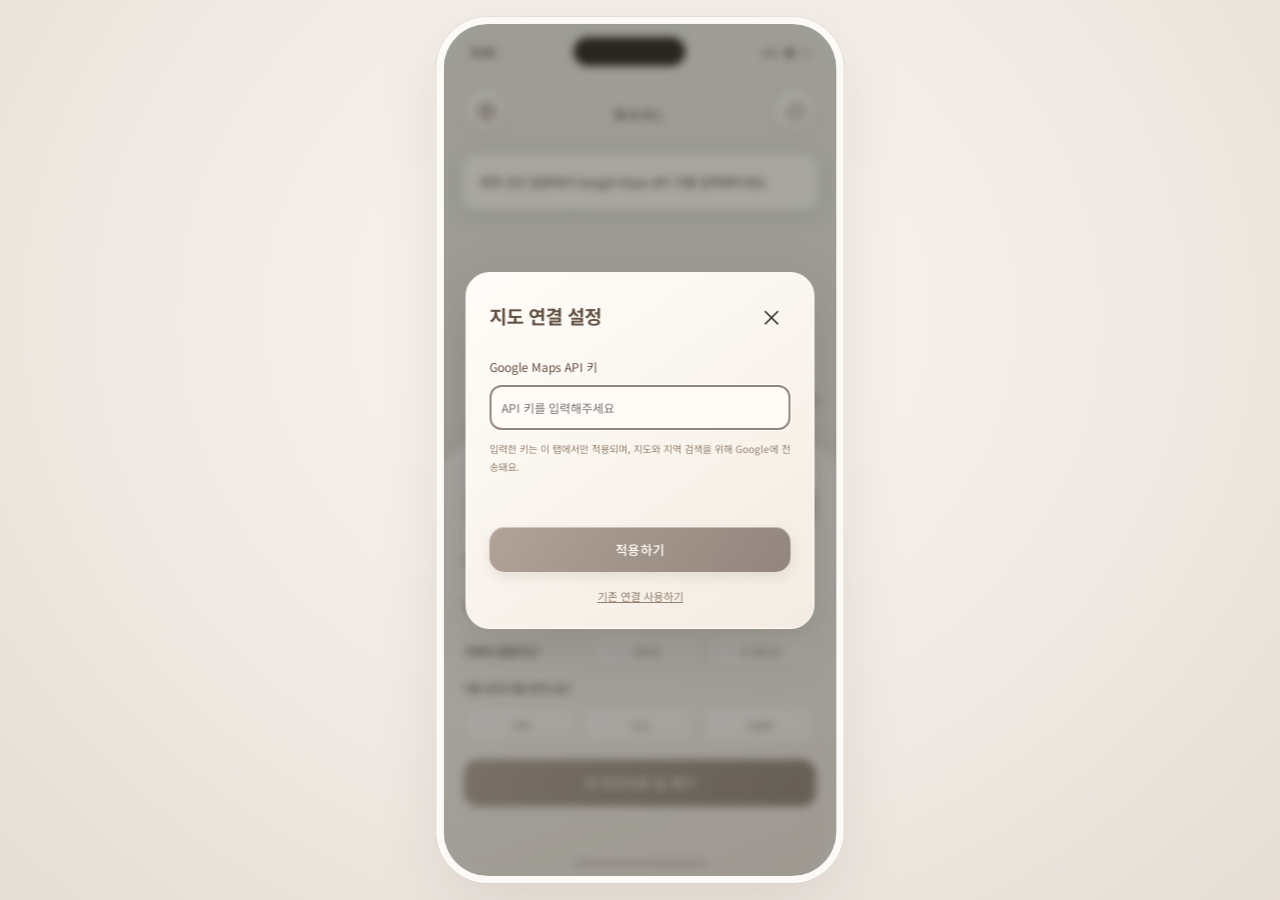
==== index.html @ 0106693e "Add WAKL walking app, editable sources, and setup guide" ====
<!doctype html><html lang="ko"><head><meta charset="utf-8"><meta name="viewport" content="width=device-width,initial-scale=1"><title>WAKL</title><style>
@import url('https://fonts.googleapis.com/css2?family=Noto+Sans+KR:wght@400;500;600;700&display=swap');
:root{--green:#426951;--ink:#263b30;--muted:#93978d;--cream:#faf9f5}*{box-sizing:border-box}body{margin:0;background:var(--cream);color:var(--ink);font-family:'Noto Sans KR',sans-serif;font-size:14px}button,a{-webkit-tap-highlight-color:transparent}button{font:inherit;cursor:pointer}button:focus-visible,a:focus-visible{outline:3px solid #b2c58d;outline-offset:4px}button{color:inherit}#app{display:flex;min-height:100vh}aside{width:370px;flex-shrink:0;padding:34px 34px 22px;border-right:1px solid #e5e7df;display:flex;flex-direction:column}.brand{display:flex;align-items:center;gap:8px;text-decoration:none;color:var(--ink);font-size:22px;font-weight:700;letter-spacing:-1px}.brand-icon{display:grid;place-items:center;width:33px;height:33px;background:#e5ebdd;border-radius:50%;font-size:32px}.brand-en{font-size:9px;letter-spacing:1.8px;margin-left:auto;font-weight:500;color:#77836c}.intro{padding:51px 0 34px}.eyebrow{font-size:9px;letter-spacing:1.8px;color:#87937d}.intro h1{font-size:31px;line-height:1.55;letter-spacing:-1.6px;font-weight:500;margin:15px 0}.intro h1 span{color:#9aa78c}.intro p{font-size:12px;color:#8b9187;line-height:1.9}.section-title{display:flex;align-items:center;justify-content:space-between}.section-title h2{font-size:16px;margin:0}.section-title button{border:0;background:none;font-size:10px;color:#919889;padding:4px 0}.hint{font-size:10px;color:#989d93;margin:9px 0 25px}.group{margin-bottom:24px}.group label{font-size:12px;font-weight:500;display:block;margin-bottom:11px}.group label span{display:inline-block;width:24px;color:#71836b;font-size:17px}.choices{display:flex;gap:7px}.choice{background:transparent;border:1px solid #e0e3d9;border-radius:9px;flex:1;padding:11px 3px;font-size:11px;color:#8a9185;transition:.2s}.choice.active{background:#e7eddf;border-color:#a3b594;color:#365a3e;box-shadow:inset 0 0 0 .5px #a3b594}.apply{width:100%;padding:16px 18px;border:0;border-radius:10px;background:var(--green);color:white;font-size:12px;text-align:left}.apply span{float:right;font-size:17px}#result{font-size:10px;min-height:15px;text-align:center;color:#7c8c72}footer{margin-top:auto;padding-top:25px;font-size:10px;color:#9ba28f}.tiny-leaf{font-size:18px;margin-right:5px}footer small{display:block;font-size:8px;margin-top:9px;color:#b2b5aa}main{flex:1;min-width:0;padding:0 28px}header{height:100px;display:flex;justify-content:space-between;align-items:center;gap:12px}header b{font-size:13px;font-weight:500}.live-dot{display:inline-block;width:6px;height:6px;background:#6d8b57;border-radius:50%;margin-right:9px}.header-sub{display:block;font-size:10px;color:#999f94;margin:7px 0 0 16px}.saved{background:none;border:1px solid #e0e4d8;border-radius:22px;padding:10px 13px;font-size:12px;white-space:nowrap}.saved i{font-size:9px;font-style:normal;margin-left:9px;color:#929e87}.map{position:relative;height:calc(100vh - 155px);min-height:590px;overflow:hidden;border-radius:18px;background:#eeeee7}#map-art{position:absolute;inset:-4%;transition:transform .3s}#map-art svg{width:100%;height:100%;object-fit:cover}.map-note{position:absolute;top:22px;left:22px;background:#fafbf5e8;padding:10px 14px;border:1px solid #fff;border-radius:6px;font-size:10px;color:#87937e}.map-note span{margin-right:7px}#markers{position:absolute;inset:0;transition:transform .3s}.marker{position:absolute;transform:translate(-50%,-100%);background:#fffefb;border:1px solid #fff;border-radius:22px;padding:11px 19px;box-shadow:0 4px 18px #4f654918;white-space:nowrap;font-size:13px;font-weight:500}.marker:after{content:'';position:absolute;width:11px;height:11px;background:#4c7456;border:3px solid #fff;border-radius:50%;left:calc(50% - 8px);bottom:-22px;box-shadow:0 1px 6px #45674825}.marker:before{content:'';position:absolute;bottom:-7px;left:calc(50% - 7px);border-left:7px solid transparent;border-right:7px solid transparent;border-top:8px solid #fffefb}.marker:hover{background:#41664d;color:white;transform:translate(-50%,-105%)}.map-controls{position:absolute;right:20px;bottom:62px;display:grid;gap:1px;border-radius:9px;overflow:hidden;box-shadow:0 2px 14px #3331}.map-controls button{width:38px;height:38px;border:0;background:#fffdf8;font-size:21px}.map-controls button:last-child{font-size:23px;border-top:1px solid #eee}.map-legend{position:absolute;bottom:20px;left:20px;background:#fffdf8e8;border-radius:6px;padding:9px 12px;color:#7d8876;font-size:10px;display:flex;gap:9px;align-items:center}.map-legend i{width:16px;height:3px;background:#749367}.illustration-note{position:absolute;bottom:22px;right:20px;font-size:8px;color:#7d8974}.bottom-note{height:55px;display:flex;align-items:center;justify-content:space-between;font-size:10px;color:#919b86}.bottom-note span:last-child{font-size:8px;letter-spacing:1.4px}#empty{position:absolute;top:45%;left:50%;transform:translate(-50%,-50%);background:#fffef5ee;border-radius:16px;padding:28px;text-align:center;line-height:2;width:280px}#empty small{color:#87937e}#detail{position:fixed;inset:0;background:#263c3255;backdrop-filter:blur(3px);z-index:10;display:flex;justify-content:flex-end}#detail[hidden]{display:none}.detail-panel{background:#faf9f5;width:460px;height:100%;overflow:auto;box-shadow:-10px 0 60px #263c3215}.detail-top{padding:28px;display:flex;align-items:center;justify-content:space-between}.circle{border:1px solid #e5e7df;border-radius:50%;width:42px;height:42px;background:#fff;font-size:22px}.detail-panel h2{font-size:30px;margin:0 28px 24px;font-weight:500}.detail-map{height:240px;overflow:hidden;background:#eeeee7}.detail-map svg{width:100%;height:100%}.detail-content{padding:20px 28px}.detail-content details{border-bottom:1px solid #e2e5db;padding:20px 0}.detail-content summary{cursor:pointer;font-size:15px}.detail-content details p{font-size:12px;line-height:1.9;color:#85907e}.detail-content .apply{margin-top:28px;text-align:center}.sample{font-size:10px;line-height:1.8;color:#9aa18f;margin:15px 0}.tag{font-size:10px;background:#e7eddf;border-radius:14px;padding:5px 9px;display:inline-block;margin:0 4px 8px 0}#toast{position:fixed;bottom:24px;left:50%;transform:translateX(-50%);background:#2c4838;color:#fff;padding:13px 23px;border-radius:10px;z-index:20;font-size:12px;opacity:0;pointer-events:none;transition:.2s}#toast.show{opacity:1}@media(min-width:1500px){aside{width:410px;padding:40px 44px}.intro{padding-top:65px}main{padding:0 38px}}@media(max-width:800px){#app{display:block}aside{width:100%;padding:21px 22px;border:0}.brand-en{margin-left:10px}.intro{padding:24px 0 14px}.intro h1{font-size:26px;line-height:1.4}.intro h1 br{display:none}.intro p,.eyebrow,footer{display:none}.filter{margin-top:8px}.group{margin-bottom:15px}.hint{margin-bottom:18px}#groups{display:grid;grid-template-columns:1fr 1fr;gap:0 16px}.group label{font-size:11px}.choice{font-size:10px;padding:10px 1px}.apply{padding:14px}#result{margin:8px 0 0;min-height:0}main{padding:0 14px}header{height:70px}.header-sub{font-size:9px}header b{font-size:11px}.saved span{display:none}.map{height:62vh;min-height:430px}.bottom-note span:last-child{display:none}.detail-panel{width:100%}.map-note{font-size:9px;padding:8px}.marker{font-size:11px;padding:10px 13px}}

</style><style>
/* The preview is a single mobile application viewport on every screen. */
html,body{height:100%;overflow:hidden}body{background:#eeede7;display:grid;place-items:center}#app{position:relative;display:block;width:min(100%,430px);height:min(900px,100dvh - 40px);min-height:0;overflow:hidden;border:7px solid #fffdf9;border-radius:46px;background:#f9f8f4;box-shadow:0 24px 80px #334c3720;color:#263b30}#app:after{content:'';position:absolute;bottom:10px;width:132px;height:5px;border-radius:5px;background:#33473755;left:calc(50% - 66px);z-index:13;pointer-events:none}.status-bar{height:47px;position:absolute;top:0;left:0;right:0;z-index:4;display:flex;align-items:center;justify-content:space-between;padding:0 27px;font-size:12px;font-weight:700;pointer-events:none}.status-bar .island{width:100px;height:25px;border-radius:20px;background:#26352d}.status-bar .signals{font-size:11px;letter-spacing:2px}main{padding:0;width:100%;height:100%;position:absolute;inset:0}header{position:absolute;z-index:3;top:63px;left:22px;right:22px;height:auto;justify-content:space-between;pointer-events:none}header>div{display:none}.saved{pointer-events:auto;width:54px;height:54px;background:#fffdf9;border:0;border-radius:50%;font-size:24px;padding:0;box-shadow:0 3px 15px #40513c0b}.saved span,.saved i{display:none}.home-control{pointer-events:auto;border:0;width:54px;height:54px;background:#fffdf9;border-radius:50%;font-size:24px;box-shadow:0 3px 15px #40513c0b}.map{height:100%;min-height:0;border-radius:0;position:absolute;inset:0}.map-note{display:none}.map-controls{right:22px;bottom:155px}.map-legend{bottom:147px;left:22px;font-size:9px}.illustration-note{bottom:129px;left:24px;right:auto;font-size:8px}.bottom-note{display:none}.marker{font-size:15px;padding:12px 20px;letter-spacing:-.4px}#map-art{inset:-5% -25%;}#markers{inset:80px 0 100px}.mobile-filter-bar{position:absolute;bottom:0;left:0;right:0;z-index:4;background:#fffdf9;border-radius:32px 32px 0 0;padding:16px 19px 36px}.mobile-filter-bar button{border:0;width:100%;background:#e6ebdd;color:#213e2b;border-radius:40px;padding:21px;font-size:17px;font-weight:600}.mobile-filter-bar button span{margin-right:10px;font-size:22px}aside{display:none;position:absolute;inset:160px 0 0;width:100%;height:auto;z-index:8;padding:25px 24px 36px;border:0;border-radius:30px 30px 0 0;background:#faf9f6;overflow:auto;box-shadow:0 -100px 0 200px #26382e60}#app.filter-open aside{display:flex}aside:before{content:'';width:54px;height:6px;background:#deded8;border-radius:6px;align-self:center;margin:-12px 0 24px;flex-shrink:0}.brand,.intro,footer{display:none}.filter{margin:0}.section-title{margin-bottom:18px}.section-title h2{font-size:24px}.section-title button{font-size:12px}.filter-close{border:0;background:none;font-size:24px;margin-left:15px!important;color:#3f4f40!important}.hint{font-size:11px;margin-bottom:20px}#groups{display:block}.group{padding:18px 14px;background:#f1f0eb;border-radius:23px;margin-bottom:12px}.group label{font-size:15px;font-weight:400;margin-bottom:15px}.group label span{width:31px;font-size:21px}.choices{gap:7px}.choice{font-size:13px;border-radius:15px;padding:13px 3px;background:#faf9f6;color:#333b31;border-color:#dedfd7}.choice.active{background:#698b74;color:white;border-color:#698b74}.apply{padding:22px;text-align:center;font-size:17px;border-radius:40px;background:#63816b}.apply span{display:none}#result{font-size:11px;min-height:0;margin:8px 0 0}#detail{position:absolute;inset:0;background:#faf9f6;backdrop-filter:none;z-index:10}.detail-panel{width:100%;height:100%;display:flex;flex-direction:column;box-shadow:none;padding-top:48px}.detail-top{padding:15px 25px}.circle{width:52px;height:52px;border:0;font-size:26px}.detail-panel h2{font-size:29px;margin:12px 28px 24px;flex-shrink:0}.detail-map{height:35%;min-height:170px;flex-shrink:0}.detail-map svg{transform:scale(1.25)}.detail-content{padding:16px 23px 35px;border-radius:25px 25px 0 0;margin-top:-20px;background:#faf9f6;position:relative;flex:1;overflow:auto}.detail-content details{padding:21px 6px}.detail-content summary{font-size:17px}.detail-content details p{font-size:13px}.detail-content .apply{margin-top:24px}.tag{display:none}.sample{font-size:9px;margin-bottom:0}#toast{position:absolute;width:max-content;max-width:90%;bottom:130px;font-size:12px}#empty{z-index:2}.filter-open .mobile-filter-bar{visibility:hidden}@media(max-width:500px){body{background:#faf9f6}#app{width:100%;height:100dvh;border:0;border-radius:0;box-shadow:none}}@media(max-height:780px){aside{top:105px}.group{padding:13px;margin-bottom:9px}.group label{margin-bottom:10px}.choice{padding:10px 3px}.hint{margin-bottom:12px}.detail-map{height:29%;min-height:130px}.detail-content details{padding:15px 4px}.detail-panel h2{margin-bottom:18px}}

</style><style>
/* iPhone 16: 393 × 852 logical points, scaled as a complete device preview. */
body{display:grid;place-items:center;background:#eeede7}#app{width:393px;height:852px;border:0;border-radius:44px;flex-shrink:0;transform-origin:center;box-shadow:0 0 0 7px #fffdf9,0 22px 70px #334c3725}#app:after{z-index:15}.status-bar{height:55px}.status-bar .island{width:112px;height:29px}header{top:66px}.home-control{display:none}.saved{margin-left:auto}aside,#app.filter-open aside{display:flex;inset:auto 0 0;height:435px;padding:18px 20px 29px;box-shadow:0 -5px 24px #324b3210;z-index:5;border-radius:28px 28px 0 0;overflow:auto}aside:before{margin:-7px 0 15px;height:5px;width:40px}.section-title,.hint,.mobile-filter-bar{display:none!important}.filter{margin:0}#groups{display:grid;grid-template-columns:1fr;gap:12px}.group{padding:0;background:none;margin:0;display:grid;grid-template-columns:125px 1fr;align-items:center;gap:4px}.group label{font-size:12px;margin:0;line-height:1.6}.group label span{font-size:18px;width:24px}.choices{gap:5px}.choice{font-size:11px;padding:13px 2px;border-radius:13px}.group:last-child{display:block;padding-top:5px}.group:last-child label{margin-bottom:10px}.group:last-child .choice{padding:12px}.apply{font-size:15px;padding:17px;margin-top:18px}#result{font-size:10px;margin-top:10px;min-height:15px}.map{bottom:416px;height:auto}.map-controls{bottom:40px;right:17px}.map-controls button{width:33px;height:33px}.map-legend{bottom:12px;left:13px}.illustration-note{display:none}#map-art{inset:0;transform:none!important}#markers{inset:0;transform:none!important;pointer-events:none}.marker{pointer-events:auto;font-size:12px;padding:9px 13px}.map-google{position:absolute;inset:0}.google-label{position:absolute;transform:translate(-50%,-100%);white-space:nowrap;background:#fffefa;border:0;border-radius:24px;padding:9px 14px;font:600 12px 'Noto Sans KR',sans-serif;color:#263b30;box-shadow:0 2px 12px #34513d28;cursor:pointer}.google-label:after{content:'';position:absolute;width:9px;height:9px;border:2px solid white;border-radius:50%;background:#426951;left:calc(50% - 6px);bottom:-11px}.map-error{position:absolute;top:130px;left:18px;right:18px;background:#fffdf8;border-radius:16px;padding:18px;z-index:6;font-size:12px;line-height:1.7;box-shadow:0 4px 25px #3332}.map-error a{color:#426951}.detail-panel{padding-top:55px}.detail-top{padding:10px 23px}.detail-panel h2{font-size:28px;margin:8px 25px 20px}.detail-map{height:270px;min-height:0;position:relative}.detail-content{padding:20px 23px 30px}.detail-content details{padding:20px 3px}.detail-content details p{font-size:12px}.detail-content .apply{margin-top:23px}.sample{font-size:9px}#empty{top:58%;font-size:12px;width:245px;padding:17px}#toast{bottom:447px;z-index:16}.map-google .gm-style-cc{font-size:9px} @media(max-width:430px){body{background:#f9f8f4}#app{border-radius:0;box-shadow:none}}

#app{position:fixed;left:50%;top:50%}.map{bottom:435px}.group label{font-size:11px}.map-legend{bottom:32px}

</style><style>
aside,#app.filter-open aside{height:495px;padding-top:12px;overflow:hidden;transition:transform .25s ease}aside:before{display:none}.map{bottom:0!important;height:100%;transition:none}#map-art{bottom:495px;transition:bottom .25s ease}.map-controls{bottom:540px}.map-legend{bottom:529px}.panel-grip{display:block;flex-shrink:0;border:0;background:none;height:22px;width:100%;touch-action:none;padding:4px;cursor:grab}.panel-grip span{display:block;width:44px;height:5px;border-radius:5px;background:#ced4c9;margin:auto}.area-search{display:flex;gap:8px;margin:5px 0 16px;background:#eeeee7;border-radius:14px;padding:5px 5px 5px 13px}.area-search input{width:0;flex:1;min-width:0;background:none;border:0;font:inherit;font-size:13px;color:#263b30;outline:none}.area-search button{border:0;border-radius:11px;padding:10px 13px;color:white;background:#63816b;font-size:12px}.area-search button:disabled{opacity:.5;cursor:wait}.area-status{font-size:10px;line-height:1.5;color:#7c8c72;min-height:15px;margin:-8px 0 13px}.filter{overflow:auto;overscroll-behavior:contain}.group{grid-template-columns:125px 1fr}.group label{font-size:11px}.group:last-child{padding-top:0}#groups{gap:11px}.apply{margin-top:15px}.panel-reopen{display:none;position:absolute;bottom:37px;left:50%;transform:translateX(-50%);z-index:5;border:1px solid #e3e7db;background:#fffdf9;border-radius:30px;padding:16px 25px;font-size:14px;color:#426951;box-shadow:0 3px 18px #263b3022}.panel-collapsed aside{transform:translateY(100%)}.panel-collapsed #map-art{bottom:0}.panel-collapsed .map-controls{bottom:137px}.panel-collapsed .map-legend{bottom:117px}.panel-collapsed .panel-reopen{display:block}.area-refresh{position:absolute;top:131px;left:50%;transform:translateX(-50%);z-index:4;white-space:nowrap;background:#fffdf9;border:1px solid #dfe7d9;border-radius:25px;padding:12px 18px;font-size:12px;color:#426951;box-shadow:0 3px 16px #334b3520}.area-refresh[hidden]{display:none}.area-refresh:disabled{opacity:.8}#empty{top:28%}#toast{bottom:510px}.panel-collapsed #toast{bottom:110px}.panel-reopen:focus-visible,.panel-grip:focus-visible,.area-search input:focus-visible{outline:2px solid #6e8e59;outline-offset:3px}

</style><style>
:root{--green:#93867E;--ink:#292b22}#app{color:#292b22}.status-bar .island{background:#262820}.saved,#favorite,.brand-icon,.group label span,#result,.map-legend,.panel-reopen{display:none!important}.wakl-name{position:absolute;top:80px;left:50%;transform:translateX(-50%);z-index:4;font-size:14px;letter-spacing:3px;font-weight:700;color:#292b22;pointer-events:none}.settings-button,.area-refresh{position:absolute;top:66px;width:40px;height:40px;border:0;border-radius:50%;padding:10px;background:#fffefa;box-shadow:0 2px 12px #3331;color:#292b22;display:grid;place-items:center;z-index:6}.settings-button{left:22px}.area-refresh{left:auto;right:22px;transform:none}.settings-button svg,.area-refresh svg{width:20px;height:20px;stroke:currentColor;fill:none;stroke-width:1.7;stroke-linecap:round;stroke-linejoin:round}.area-refresh[hidden]{display:grid!important}.area-refresh:disabled svg{animation:rotate 1s linear infinite}@keyframes rotate{to{transform:rotate(360deg)}}aside,#app.filter-open aside{height:430px;padding:9px 20px 28px;background:#faf9f6}.panel-grip{height:26px;padding:5px;flex-shrink:0}.panel-grip span{height:6px;width:58px;background:#cdd2c7}.area-search{margin:3px 0 13px;padding:4px 4px 4px 12px;flex-shrink:0}.area-search input{font-size:12px}.area-search button{background:#93867E;color:#292b22;padding:8px 11px;font-weight:600;font-size:11px}.area-status{font-size:9px;margin:-5px 0 10px;min-height:10px;flex-shrink:0}.area-status:empty{display:none}.group{grid-template-columns:125px 1fr}.group label{font-size:11px}.choice{font-size:10px;padding:9px 3px;border-radius:10px;min-height:32px}.choice.active{background:#93867E;border-color:#93867E;color:#292b22;box-shadow:none}.group:last-child .choice{padding:9px 3px}#groups{gap:11px}.apply{background:#93867E;color:#292b22;font-weight:600;padding:13px;font-size:13px;min-height:42px;margin-top:16px}.filter{padding-bottom:4px}.map-controls{bottom:466px}.map-controls button{width:30px;height:32px;font-size:18px}#map-art{bottom:430px}.panel-collapsed aside{transform:translateY(calc(100% - 52px));overflow:hidden}.panel-collapsed #map-art{bottom:52px}.panel-collapsed .map-controls{bottom:82px}.panel-collapsed .panel-grip{height:34px}.panel-collapsed aside .filter,.panel-collapsed .area-search,.panel-collapsed .area-status{visibility:hidden;pointer-events:none}.panel-collapsed #toast{bottom:80px}.google-label{color:#292b22;font-size:11px;padding:8px 11px}.google-label:after{background:#93867E;border-color:#454534}.circle{width:40px;height:40px;font-size:22px}.detail-content .apply{font-size:14px;padding:15px}.detail-content summary{font-size:15px}.settings-modal{position:absolute;inset:0;z-index:30;display:grid;align-items:center;padding:22px;background:#24251d66;backdrop-filter:blur(4px)}.settings-modal[hidden]{display:none}.settings-card{background:#faf9f6;border-radius:24px;padding:23px;box-shadow:0 15px 50px #2222}.settings-heading{display:flex;align-items:center;justify-content:space-between;margin-bottom:22px}.settings-heading h2{font-size:19px;margin:0}.settings-heading button{border:0;background:none;color:#292b22;font-size:22px;padding:4px 8px}.settings-card label{font-size:12px;display:block;margin-bottom:10px}.settings-card input{box-sizing:border-box;width:100%;padding:13px 11px;font:inherit;font-size:12px;border:1px solid #d8dccf;background:#fffefb;border-radius:11px;outline-color:#776b63}.settings-card p{font-size:10px;line-height:1.8;color:#7a8073}.settings-card .apply{width:100%;border:0}.settings-default{border:0;background:none;color:#69705f;font-size:11px;display:block;margin:15px auto 0;text-decoration:underline}.key-message{min-height:15px}.settings-button:focus-visible,.area-refresh:focus-visible{outline:2px solid #776b63;outline-offset:4px}

.panel-collapsed .panel-reopen{display:block!important;position:absolute;bottom:0;left:0;right:0;transform:none;width:100%;height:52px;padding:0;border:0;border-radius:22px 22px 0 0;z-index:8;background:#faf9f6;box-shadow:none;touch-action:none}.panel-reopen span{display:block;position:absolute;top:13px;left:calc(50% - 29px);width:58px;height:6px;background:#cdd2c7;border-radius:8px}.panel-collapsed aside .panel-grip{visibility:hidden}

.google-label:after{background:transparent url('[data-uri]') center/contain no-repeat;border:0;border-radius:0;width:17px;height:19px;left:calc(50% - 8px);bottom:-21px}
.choice.active,.apply,.area-search button{color:#171510}.choice.active{border-color:#93867E}
</style><style>
/* Visual refinement only: preserve all existing positions, sizes and behavior. */
:root{--ink:#3d3530;--green:#93867E;--surface:#f8f4ee;--edge:#e5ddd5}
body{background:radial-gradient(ellipse at 50% 35%,#f9f5ef 0%,#eee8e1 65%,#e5ddd6 100%)}
#app{background:var(--surface);color:var(--ink);box-shadow:0 0 0 7px #fcfaf7,0 0 0 8px #d9d0c663,0 24px 65px #69554a26}
#app:after{background:#a99e9480}
aside,#app.filter-open aside{background:linear-gradient(160deg,#fffdf8 0%,#f8f3ed 58%,#f0e8e0 100%);border-top:1px solid #ffffffd9;box-shadow:0 -8px 28px #54463812}
.panel-grip span,.panel-reopen span{background:#c4b7ac;box-shadow:0 1px 0 #fff9}
.panel-collapsed .panel-reopen{background:linear-gradient(180deg,#fffdf8,#f5efe8);border-top:1px solid #fffdf8}
.area-search{background:#eee7df;border:1px solid #e6dcd2;box-shadow:inset 0 1px 3px #5f4a3d06;border-radius:14px}
.area-search:focus-within{border-color:#b0a093;box-shadow:0 0 0 3px #93867e12,inset 0 1px 3px #5f4a3d06}
.area-search input{color:#433831}
.area-search input::placeholder{color:#9b8e84}
.area-search button{background:linear-gradient(145deg,#b3a49a,#a29388);color:#28221d;border:1px solid #a9988b80;border-radius:10px;box-shadow:0 2px 5px #65514413,inset 0 1px 0 #fff5}
.group label{color:#665a51;font-weight:500;letter-spacing:-.2px}
.choice{position:relative;background:linear-gradient(160deg,#fffdfa,#f9f5f0);color:#8b7d72;border:1px solid #e5dcd3;border-radius:11px;box-shadow:0 1px 2px #69564a05,inset 0 1px 0 #fff;transition:background .18s,border-color .18s,box-shadow .18s,color .18s}
.choice:hover{background:#f1e8df;border-color:#cbbcaf}
.choice.active{background:linear-gradient(145deg,#e5d8cc,#d9c9bc);border-color:#b5a08f;color:#4c3c31;font-weight:600;box-shadow:inset 0 1px 0 #fff8,0 2px 5px #6551440b}
.choice.active:after{content:'';position:absolute;top:5px;right:5px;width:3px;height:3px;border-radius:50%;background:#93867E}
.apply,.detail-content .apply{background:linear-gradient(125deg,#b2a399 0%,#a2958b 45%,#93867E 100%);color:#29211b;border:1px solid #8a796d3d;border-radius:15px;letter-spacing:.25px;box-shadow:0 5px 13px #6f594721,inset 0 1px 0 #fff6;transition:filter .18s,box-shadow .18s}
.apply:hover,.area-search button:hover{filter:brightness(1.04)}
.apply:active{box-shadow:0 2px 5px #6f594718,inset 0 1px 3px #51403515}
.settings-button,.area-refresh,.circle{background:linear-gradient(145deg,#fffefb,#f5eee6);color:#78685c;border:1px solid #fdf9f2;box-shadow:0 3px 12px #705c4a16,inset 0 1px 0 #fff}
.settings-button:hover,.area-refresh:hover{background:#efe5db;color:#5c4b3e}
.wakl-name{color:#5e5045;font-weight:600;letter-spacing:3.5px;text-shadow:0 1px 3px #fff}
.status-bar{color:#4a4038}
.status-bar .island{background:#2e2925}
.google-label{background:#fffcf7;color:#665448;border:1px solid #f0e6da;border-radius:15px;box-shadow:0 3px 12px #5946381c,inset 0 1px 0 #fff}
.google-label:hover{background:#e9ddd1;color:#4a382c}
.area-status,.sample{color:#9a8a7d}
.map-controls #zoom-in,.map-controls #zoom-out{display:none!important}
.map-controls{background:transparent;border-radius:50%;box-shadow:0 3px 12px #705c4a16}
.map-controls #center{background:#fffcf7;color:#93867E;border:1px solid #eee4d9;border-radius:50%}
.detail-panel,.detail-content{background:var(--surface)}
.detail-panel h2{color:#4f4136;letter-spacing:-.8px}
.detail-content details{border-color:#e8ded3}
.detail-content summary{color:#6d5b4d}
.detail-content details p{color:#958476}
.settings-card{background:linear-gradient(145deg,#fffdf9,#f4ece3);border:1px solid #fffaf2;box-shadow:0 20px 60px #3a2d2930}
.settings-heading h2,.settings-card label{color:#645244}
.settings-card input{background:#fffcf7;border-color:#dfd0c2;color:#514133}
.settings-card p,.settings-default{color:#948271}
button:focus-visible,input:focus-visible{outline-color:#93867E}
@media(prefers-reduced-motion:reduce){.choice,.apply,.area-search{transition:none}}

.apply,.detail-content .apply,.settings-card .apply{color:var(--surface)}

</style></head><body><div id="app"><aside><a class="brand" href="./"><span class="brand-icon">⌁</span> 느린걸음<span class="brand-en">SLOW WALK</span></a><div class="intro"><span class="eyebrow">A LITTLE WALK, A LITTLE JOY</span><h1>오늘은 어떤 길을<br>걷고 싶나요<span>?</span></h1><p>멀리 가지 않아도 괜찮아요.<br>마음이 향하는 길을 찾아보세요.</p></div><section class="filter"><div class="section-title"><h2>산책로 필터</h2><button id="reset">초기화 ↻</button></div><p class="hint">선택하지 않아도 모든 길을 볼 수 있어요.</p><div id="groups"></div><button class="apply" id="apply">이 조건으로 길 찾기 <span>↗</span></button><p id="result" aria-live="polite"></p></section><footer><span class="tiny-leaf">♧</span> 나의 속도로, 가볍게 걷는 하루.<small>© 2026 느린걸음</small></footer></aside><main><header><div><span class="live-dot"></span><b id="map-title">마음에 드는 길을 골라보세요</b><span class="header-sub">지도 위 길 이름을 누르면 자세히 볼 수 있어요</span></div><button class="saved" id="saved">♡ <span>저장한 길</span><i id="save-count">0</i></button></header><div class="map" id="map"><div id="map-art"></div><div class="map-note"><span>↗</span> 오늘의 작은 여행은 여기서부터</div><div id="markers"></div><div class="map-controls"><button id="zoom-in" aria-label="지도 확대">+</button><button id="zoom-out" aria-label="지도 축소">−</button><button id="center" aria-label="지도 중심으로">⌖</button></div><div class="map-legend"><i></i> 산책로 <span>·</span> <span id="route-count">5개의 길</span></div><span class="illustration-note">서울숲 · 한강 일대 / 예시 지도</span><div id="empty" hidden>맞는 길이 아직 없어요.<br><small>필터를 조금 줄여 다시 찾아보세요.</small></div></div><div class="bottom-note"><span>잠깐의 산책이, 하루를 다르게.</span><span>TAKE YOUR TIME. WALK YOUR WAY. ↗</span></div></main><div id="detail" hidden></div><div id="toast" role="status"></div></div><script>
const $=s=>document.querySelector(s);
const groups=[['dog','♧','강아지와 함께하나요?',[['yes','함께해요'],['no','안 함께해요']]],['people','♧','몇 명이서 걷나요?',[['small','5명 미만'],['large','5명 이상']]],['cafe','♧','카페에 들를까요?',[['yes','들러요'],['no','안 들러요']]],['mood','♧','어떤 분위기를 원하나요?',[['nature','자연'],['city','도심'],['quiet','조용한']]]];
const routes=[{id:0,name:'한강숲길',x:66,y:26,dog:true,large:true,cafe:true,mood:'nature',d:'강바람과 나무 그늘을 따라 걷는 한강변 산책길입니다.',point:'물가 풍경과 나무 그늘, 쉬어 가기 좋은 잔디 공간',note:'자전거와 함께 쓰는 구간에서는 주변을 살펴주세요.'},{id:1,name:'샛터생태길',x:27,y:40,dog:true,large:false,cafe:false,mood:'quiet',d:'초록이 가까운 생태 공간을 따라 여유롭게 걷는 길입니다.',point:'수변 식물과 작은 쉼터, 한적한 오솔길',note:'식물 보호 구역에 들어가지 않도록 주의해주세요.'},{id:2,name:'달맞이길',x:80,y:57,dog:false,large:true,cafe:true,mood:'city',d:'동네 골목과 강변 풍경이 이어지는 가벼운 산책길입니다.',point:'골목 카페와 강변 전망 공간',note:'횡단보도와 골목 차량을 확인해주세요.'},{id:3,name:'호수둘레길',x:37,y:66,dog:true,large:true,cafe:false,mood:'nature',d:'잔잔한 호수를 따라 초록 풍경을 둘러보는 길입니다.',point:'호수 전망과 넓은 데크 쉼터',note:'물가 난간과 젖은 데크에 주의해주세요.'},{id:4,name:'느티나무길',x:62,y:81,dog:true,large:false,cafe:true,mood:'quiet',d:'큰 나무 사이로 부드러운 그늘이 이어지는 길입니다.',point:'느티나무 그늘과 조용한 카페 골목',note:'주거지 주변에서는 조용히 걸어주세요.'}];
let draft={},applied={},savedOnly=false,zoom=1,current=null;let favorites;try{favorites=JSON.parse(localStorage.getItem('slow-favorites')||'[]')}catch{favorites=[]}if(!Array.isArray(favorites))favorites=[];
const mapSvg=`<svg viewBox="0 0 1000 850" preserveAspectRatio="xMidYMid slice" xmlns="http://www.w3.org/2000/svg"><defs><pattern id="blocks" width="96" height="78" patternTransform="rotate(-25)" patternUnits="userSpaceOnUse"><rect width="96" height="78" fill="#eeeee8"/><rect x="6" y="6" width="35" height="28" rx="2" fill="#e5e5df"/><rect x="47" y="6" width="43" height="28" rx="2" fill="#e8e7e0"/><rect x="6" y="40" width="60" height="32" rx="2" fill="#e7e7e0"/><path d="M0 0H96V78H0Z M44 0V38H0 M70 38V78" fill="none" stroke="#fbfaf5" stroke-width="3"/></pattern><pattern id="trees" width="36" height="40" patternUnits="userSpaceOnUse"><circle cx="9" cy="10" r="7" fill="#c9d7b7" opacity=".4"/><circle cx="28" cy="30" r="8" fill="#bdcfa7" opacity=".35"/></pattern></defs><rect width="1000" height="850" fill="url(#blocks)"/><path d="M-30 130 Q190 150 350 320T660 500T1050 730" stroke="#d4debb" stroke-width="240" fill="none"/><path d="M-30 130 Q190 150 350 320T660 500T1050 730" stroke="#b9d7d9" stroke-width="125" fill="none"/><path d="M300 390Q120 500 230 750L470 800Q640 640 490 490Z" fill="#d3debd"/><path d="M300 390Q120 500 230 750L470 800Q640 640 490 490Z" fill="url(#trees)"/><path d="M310 500C240 470 230 570 280 590C200 650 300 720 350 680C420 750 480 660 430 620C510 550 420 470 380 520C350 460 320 470 310 500Z" fill="#b9d7d9"/><path d="M650 0L610 140 720 190 840 100 830 0Z M840 230L970 250 1030 370 890 430 790 350Z" fill="#d8e1c7"/><path d="M650 0L610 140 720 190 840 100 830 0Z M840 230L970 250 1030 370 890 430 790 350Z" fill="url(#trees)"/><g fill="none" stroke="#d6d6ce" stroke-width="14"><path d="M-60 610L1000 90 M40 -40L670 900 M200 -40L900 900 M-50 750L1060 230"/></g><g fill="none" stroke="#fcfbf7" stroke-width="9"><path d="M-60 610L1000 90 M40 -40L670 900 M200 -40L900 900 M-50 750L1060 230"/></g><g fill="none" stroke="#fafbf2" stroke-width="5"><path d="M100 260Q320 260 410 410T900 660 M120 300Q300 350 330 410 M210 470Q140 620 260 750T540 700 M530 120L640 270 740 330"/></g><g fill="none" stroke="#839e75" stroke-width="4" stroke-linecap="round"><path d="M638 230Q580 235 555 273T575 333 670 377 750 445"/><path d="M260 350Q280 390 315 370T365 396"/><path d="M783 490Q745 520 800 570T870 600"/><path d="M350 560Q280 550 280 615T340 680"/><path d="M600 690Q560 760 510 740T460 760"/></g><g font-family="sans-serif" fill="#9aa58e" font-size="11" letter-spacing="3"><text x="680" y="570" transform="rotate(30 680 570)" fill="#83acaf">한 강</text><text x="252" y="780">서울숲</text><text x="740" y="130">성수동</text><text x="140" y="130">옥수동</text></g></svg>`;
$('#map-art').innerHTML=mapSvg;
$('#groups').innerHTML=groups.map(([key,icon,title,opts])=>`<div class="group"><label><span>${icon}</span>${title}</label><div class="choices" role="group" aria-label="${title}">${opts.map(([value,label])=>`<button class="choice" data-key="${key}" data-value="${value}" aria-pressed="false">${label}</button>`).join('')}</div></div>`).join('');
$('#groups').onclick=e=>{const b=e.target.closest('button');if(!b)return;draft[b.dataset.key]=draft[b.dataset.key]===b.dataset.value?undefined:b.dataset.value;sync()};
function sync(){document.querySelectorAll('.choice').forEach(b=>{const on=draft[b.dataset.key]===b.dataset.value;b.classList.toggle('active',on);b.setAttribute('aria-pressed',on)})}
function render(){const a=applied;let list=routes.filter(r=>(!a.dog||a.dog==='no'||r.dog)&&(!a.people||a.people==='small'||r.large)&&(!a.cafe||(a.cafe==='yes'?r.cafe:!r.cafe))&&(!a.mood||r.mood===a.mood)&&(!savedOnly||favorites.includes(r.id)));$('#markers').innerHTML=list.map(r=>`<button class="marker" style="left:${r.x}%;top:${r.y}%" data-route="${r.id}">${r.name}</button>`).join('');$('#route-count').textContent=`${list.length}개의 길`;$('#empty').hidden=!!list.length;$('#save-count').textContent=favorites.length;$('#map-title').textContent=savedOnly?'다시 걷고 싶은, 저장한 길':Object.values(a).some(Boolean)?'당신의 취향에 맞는 산책길':'마음에 드는 길을 골라보세요';$('#saved').style.background=savedOnly?'#e7eddf':'';return list.length}
$('#apply').onclick=()=>{applied={...draft};savedOnly=false;const n=render();$('#result').textContent=`${n}개의 산책길을 찾았어요`;if(innerWidth<801)$('#map').scrollIntoView({behavior:'smooth',block:'center'})};$('#reset').onclick=()=>{draft={};applied={};savedOnly=false;sync();render();$('#result').textContent='모든 산책길을 보여드려요'};$('#saved').onclick=()=>{savedOnly=!savedOnly;render()};$('#markers').onclick=e=>{const b=e.target.closest('[data-route]');if(b)openDetail(+b.dataset.route)};
function openDetail(id){current=routes[id];const r=current;$('#detail').innerHTML=`<section class="detail-panel" role="dialog" aria-modal="true" aria-label="${r.name}"><div class="detail-top"><button class="circle" id="back" aria-label="지도로 돌아가기">‹</button><button class="circle" id="favorite" aria-label="길 저장" aria-pressed="${favorites.includes(id)}">${favorites.includes(id)?'♥':'♡'}</button></div><h2>${r.name}</h2><div class="detail-map">${mapSvg}</div><div class="detail-content"><span class="tag">${{nature:'자연 속에서',quiet:'조용하게',city:'도심 가까이'}[r.mood]}</span>${r.dog?'<span class="tag">강아지와 함께</span>':''}${r.cafe?'<span class="tag">카페 들르기</span>':''}<details open><summary>⌖　코스 소개</summary><p>${r.d}</p></details><details><summary>♧　주요 포인트</summary><p>${r.point}</p></details><details><summary>ⓘ　유의사항</summary><p>${r.note}${r.dog?' 반려견과 함께라면 목줄과 배변 봉투를 챙겨주세요.':''}</p></details><button class="apply" id="go">이 산책로 가기 ↗</button><p class="sample">예시 코스입니다. 실제 경로와 시설 정보는 출발 전 지도에서 확인해주세요.</p></div></section>`;$('#detail').hidden=false;$('#back').onclick=closeDetail;$('#favorite').onclick=()=>{favorites=favorites.includes(id)?favorites.filter(x=>x!==id):[...favorites,id];try{localStorage.setItem('slow-favorites',JSON.stringify(favorites))}catch{}$('#favorite').textContent=favorites.includes(id)?'♥':'♡';$('#favorite').setAttribute('aria-pressed',favorites.includes(id));render()};$('#go').onclick=()=>window.open('https://map.naver.com/p/search/'+encodeURIComponent(r.id===0?'서울숲 한강 산책로':r.id===3?'서울숲 호수':'서울숲 산책로'),'_blank','noopener');$('#back').focus()}
function closeDetail(){$('#detail').hidden=true;document.querySelector(`[data-route="${current.id}"]`)?.focus()}$('#detail').onclick=e=>{if(e.target===$('#detail'))closeDetail()};document.onkeydown=e=>{if(e.key==='Escape')closeDetail();if(e.key==='Tab'&&!$('#detail').hidden){const items=[...$('#detail').querySelectorAll('button,summary')];if(e.shiftKey&&document.activeElement===items[0]){e.preventDefault();items.at(-1).focus()}else if(!e.shiftKey&&document.activeElement===items.at(-1)){e.preventDefault();items[0].focus()}}};function setZoom(z){zoom=Math.min(1.5,Math.max(1,z));$('#map-art').style.transform=`scale(${zoom})`;$('#markers').style.transform=`scale(${zoom})`}$('#zoom-in').onclick=()=>setZoom(zoom+.15);$('#zoom-out').onclick=()=>setZoom(zoom-.15);$('#center').onclick=()=>setZoom(1);render();

</script><script>
const GOOGLE_MAP_CONFIGURATION = {
        "defaultTravelMode": "WALKING",
        "distanceMeasurementType": "IMPERIAL",
        "mapOptions": {"center":{"lat":37.301593,"lng":126.8669322},"fullscreenControl":true,"mapTypeControl":false,"streetViewControl":false,"zoom":14,"zoomControl":true,"maxZoom":20,"mapId":""},
        "mapsApiKey": ""
      };
</script><script>
// A user-entered key stays in this tab and is used only for Google Maps requests.
try {
 const customKey=sessionStorage.getItem('wakl-google-key');
 if(customKey)GOOGLE_MAP_CONFIGURATION.mapsApiKey=customKey;
}catch{}

</script><script>
/* Google Maps adaptation of the user-supplied Google LLC Commutes sample.
 * Copyright 2023 Google LLC. Licensed under Apache License 2.0.
 * https://www.apache.org/licenses/LICENSE-2.0
 * Adapted for route name annotations, filters, and a mobile detail screen.
 */
let liveGoogleMap=null,routeLayers=[],googleFailed=false;
const statusBar=document.createElement('div');statusBar.className='status-bar';statusBar.innerHTML='<span>9:41</span><span class="island"></span><span class="signals">▮▮ ◉ ▰</span>';document.querySelector('#app').append(statusBar);
const initialCenter=GOOGLE_MAP_CONFIGURATION.mapOptions.center;
const PAW_PATH='M-6 3C-9 7-5 11-1 9C0 8 1 8 2 9C6 11 10 7 6 3L3-1C1-4-1-4-3-1Z M-10-4C-12-9-6-11-5-5C-4 0-8 2-10-4Z M-6-9C-6-15 0-15 0-9C0-3-6-3-6-9Z M1-9C1-15 7-15 7-9C7-3 1-3 1-9Z M7-5C8-11 14-9 12-4C10 2 6 0 7-5Z';
function pawSymbol(rotation=0,side=0){return {path:PAW_PATH,fillColor:'#93867E',fillOpacity:1,strokeColor:'#93867E',strokeWeight:0,scale:.62,rotation,anchor:new google.maps.Point(side,0)}}
function createPawTrail(map,coords){
 const hasLength=coords.some(p=>p.lat!==coords[0].lat||p.lng!==coords[0].lng);
 if(!hasLength)return new google.maps.Marker({map,position:coords[0],icon:pawSymbol(-12),title:'산책 장소'});
 return new google.maps.Polyline({map,path:coords,strokeOpacity:0,icons:[{icon:pawSymbol(-12,-3),offset:'10px',repeat:'48px'},{icon:pawSymbol(12,3),offset:'34px',repeat:'48px'}]});
}
function routeCoordinates(r){
  const lat=initialCenter.lat+(50-r.y)*0.00019;
  const lng=initialCenter.lng+(r.x-50)*0.00023;
  return [{lat:lat+.0017,lng:lng-.0011},{lat:lat+.0005,lng:lng-.0007},{lat,lng},{lat:lat-.0013,lng:lng+.0007}];
}
function mapWarning(message){googleFailed=true;const box=document.createElement('div');box.className='map-error';box.setAttribute('role','status');box.textContent=message;document.querySelector('.map-error')?.remove();document.querySelector('#map').append(box)}
window.gm_authFailure=()=>mapWarning('Google 지도 인증을 확인하지 못했어요. 제공한 키의 지도 API 활성화·결제·허용 도메인 설정을 확인해주세요.');
function eligibleGoogleRoutes(){return routes.filter(r=>(!applied.dog||applied.dog==='no'||r.dog)&&(!applied.people||applied.people==='small'||r.large)&&(!applied.cafe||(applied.cafe==='yes'?r.cafe:!r.cafe))&&(!applied.mood||r.mood===applied.mood)&&(!savedOnly||favorites.includes(r.id)))}
function refreshGoogleRoutes(){
 if(!liveGoogleMap)return;routeLayers.forEach(x=>x.setMap(null));routeLayers=[];
 eligibleGoogleRoutes().forEach(r=>{
  const coords=routeCoordinates(r);const line=createPawTrail(liveGoogleMap,coords);routeLayers.push(line);
  class RouteLabel extends google.maps.OverlayView{
   onAdd(){this.el=document.createElement('button');this.el.className='google-label';this.el.textContent=r.name;this.el.setAttribute('aria-label',r.name+' 상세 보기');this.el.onclick=()=>openDetail(r.id);google.maps.OverlayView.preventMapHitsAndGesturesFrom(this.el);this.getPanes().floatPane.append(this.el)}
   draw(){const p=this.getProjection().fromLatLngToDivPixel(new google.maps.LatLng(coords[2]));if(p){this.el.style.left=p.x+'px';this.el.style.top=p.y+'px'}}
   onRemove(){this.el?.remove()}
  }
  const label=new RouteLabel();label.setMap(liveGoogleMap);routeLayers.push(label);
 });
}
window.initMap=function(){
 const container=document.createElement('div');container.className='map-google';document.querySelector('#map-art').replaceChildren(container);
 liveGoogleMap=new google.maps.Map(container,{...GOOGLE_MAP_CONFIGURATION.mapOptions,zoom:14,disableDefaultUI:true,zoomControl:false,fullscreenControl:false,gestureHandling:'greedy',clickableIcons:false,styles:[{featureType:'poi',elementType:'labels',stylers:[{visibility:'off'}]},{featureType:'transit',stylers:[{visibility:'off'}]}]});
 document.querySelector('#markers').style.display='none';refreshGoogleRoutes();
 document.querySelector('#zoom-in').onclick=()=>liveGoogleMap.setZoom(liveGoogleMap.getZoom()+1);
 document.querySelector('#zoom-out').onclick=()=>liveGoogleMap.setZoom(liveGoogleMap.getZoom()-1);
 document.querySelector('#center').onclick=()=>{liveGoogleMap.setCenter(initialCenter);liveGoogleMap.setZoom(14)};
};
const originalRender=render;render=function(){const n=originalRender();refreshGoogleRoutes();return n};
const originalDetail=openDetail;openDetail=function(id){originalDetail(id);const r=routes[id];const target=document.querySelector('.detail-map');target.innerHTML='';if(liveGoogleMap&&!googleFailed){const coords=routeCoordinates(r);const m=new google.maps.Map(target,{center:coords[2],zoom:15,disableDefaultUI:true,gestureHandling:'cooperative',clickableIcons:false});createPawTrail(m,coords);[coords[0],coords.at(-1)].forEach(p=>new google.maps.Marker({map:m,position:p,icon:pawSymbol()}))}else{target.innerHTML='<p style="padding:30px;font-size:12px">Google 지도를 불러오는 중이에요.</p>'}document.querySelector('#go').onclick=()=>{const p=routeCoordinates(r)[0];window.open('https://www.google.com/maps/dir/?api=1&destination='+p.lat+','+p.lng+'&travelmode=walking','_blank','noopener')};document.querySelector('.sample').textContent='예시 코스 · 선은 실제 도보 경로가 아니에요. Google 지도에서 출발 지점을 확인해주세요.'};
document.querySelector('#map-art').innerHTML='<div style="padding:170px 25px 0;text-align:center;font-size:12px;color:#7c8c72">Google 지도를 불러오는 중이에요…</div>';
document.querySelector('#markers').style.display='none';
const loader=document.createElement('script');loader.src='https://maps.googleapis.com/maps/api/js?key='+encodeURIComponent(GOOGLE_MAP_CONFIGURATION.mapsApiKey)+'&callback=initMap&libraries=places,geometry&loading=async&language=ko&region=KR&solution_channel=GMP_QB_commutes_v3_c';loader.async=true;loader.onerror=()=>mapWarning('Google 지도에 연결할 수 없어요. 인터넷 연결을 확인하고 새로고침해주세요.');if(GOOGLE_MAP_CONFIGURATION.mapsApiKey){document.head.append(loader)}else{mapWarning('좌측 상단 설정에서 Google Maps API 키를 입력해주세요.')}
function fitPhone(){const scale=Math.min(1,(innerHeight-24)/852,(innerWidth-20)/393);document.querySelector('#app').style.transform=`translate(-50%,-50%) scale(${Math.max(.2,scale)})`}
window.addEventListener('resize',fitPhone);fitPhone();

</script><script>
const appShell=document.querySelector('#app'),panel=document.querySelector('aside');
const grip=document.createElement('button');grip.className='panel-grip';grip.innerHTML='<span></span>';grip.setAttribute('aria-label','선택창 접기');panel.prepend(grip);
const form=document.createElement('form');form.className='area-search';form.innerHTML='<input type="search" aria-label="산책할 지역 검색" placeholder="어디를 걸을까요? 예: 상록구" maxlength="80"><button type="submit">검색</button>';grip.after(form);
const areaStatus=document.createElement('p');areaStatus.className='area-status';areaStatus.setAttribute('role','status');form.after(areaStatus);
const reopen=document.createElement('button');reopen.className='panel-reopen';reopen.textContent='⌃ 선택지 보기';reopen.setAttribute('aria-expanded','false');appShell.append(reopen);
const refresh=document.createElement('button');refresh.className='area-refresh';refresh.textContent='↻ 이 지도에서 다시 찾기';refresh.hidden=true;document.querySelector('#map').append(refresh);
let selectedBounds=null,selectedRegion='',busy=false,requestSequence=0,lastSearchView='',pointerStart=null,hasLiveResults=false;
function mapSignature(){if(!liveGoogleMap)return '';const c=liveGoogleMap.getCenter();return c.lat().toFixed(4)+','+c.lng().toFixed(4)+','+liveGoogleMap.getZoom()}
function setCollapsed(collapsed){appShell.classList.toggle('panel-collapsed',collapsed);reopen.setAttribute('aria-expanded',String(!collapsed));grip.setAttribute('aria-expanded',String(!collapsed));if(liveGoogleMap)setTimeout(()=>google.maps.event.trigger(liveGoogleMap,'resize'),270)}
grip.onclick=()=>setCollapsed(true);reopen.onclick=()=>{setCollapsed(false);form.querySelector('input').focus()};
panel.addEventListener('pointerdown',e=>{if(e.target.closest('button,input')&&e.target!==grip&&!grip.contains(e.target))return;pointerStart={y:e.clientY,x:e.clientX,id:e.pointerId};});
panel.addEventListener('pointermove',e=>{if(!pointerStart)return;const scale=appShell.getBoundingClientRect().width/393;const dy=(e.clientY-pointerStart.y)/scale;if(dy>18&&Math.abs(e.clientX-pointerStart.x)<dy&&document.querySelector('.filter').scrollTop===0){if(e.cancelable)e.preventDefault();if(dy>65){setCollapsed(true);pointerStart=null}}},{passive:false});
window.addEventListener('pointerup',()=>pointerStart=null);window.addEventListener('pointercancel',()=>pointerStart=null);
document.addEventListener('keydown',e=>{if(e.key==='Escape'&&!appShell.classList.contains('panel-collapsed')&&document.querySelector('#detail').hidden)setCollapsed(true)});
function matchesWalkPreferences(r,f){
 // Missing information is unknown, not a refusal or a mismatched atmosphere.
 return !(f.dog==='yes'&&r.dog===false)
  && !(f.people==='large'&&r.large===false)
  && !(f.cafe==='yes'&&r.cafe===false)
  && !(f.cafe==='no'&&r.cafe===true)
  && !(f.mood&&r.mood&&f.mood!==r.mood);
}
function walkSearchQuery(f,region=''){
 const atmosphere={nature:'숲 수목원 산책로',city:'도심 공원 산책로',quiet:'한적한 조용한 산책로'};
 return [region,f.dog==='yes'?'반려견 동반':'',atmosphere[f.mood]||'공원 산책로',f.cafe==='yes'?'카페':''].filter(Boolean).join(' ');
}
eligibleGoogleRoutes=function(){return routes.filter(r=>(!hasLiveResults||r.isLivePlace)&&(!r.isLivePlace||r.isActivePlace)&&matchesWalkPreferences(r,applied)&&(!savedOnly||favorites.includes(r.id))&&(!selectedBounds||selectedBounds.contains(routeCoordinates(r)[2]))).sort((a,b)=>Number(b.dog===true)-Number(a.dog===true))};
const beforeRegionCoordinates=routeCoordinates;routeCoordinates=function(r){return r.location?[r.location,r.location,r.location]:beforeRegionCoordinates(r)};
const beforeRegionRender=render;render=function(){beforeRegionRender();const n=eligibleGoogleRoutes().length;document.querySelector('#route-count').textContent=n+'개의 길';document.querySelector('#empty').hidden=!!n;return n};
const escapeText=t=>String(t).replace(/[&<>"']/g,c=>({'&':'&amp;','<':'&lt;','>':'&gt;','"':'&quot;',"'":'&#39;'}[c]));
const beforeAreaDetail=openDetail;openDetail=function(id){const r=routes[id];const raw={name:r.name,d:r.d,point:r.point,note:r.note};for(const k of Object.keys(raw))r[k]=escapeText(raw[k]);try{beforeAreaDetail(id)}finally{Object.assign(r,raw)}if(!r.isLivePlace)return;document.querySelector('.detail-content details p').textContent=r.d;const details=document.querySelectorAll('.detail-content details p');details[1].textContent=(r.dog===true?'Google 장소 정보에서 반려견 동반 가능으로 표시돼요. ':r.dog===false?'Google 장소 정보에서 반려견 동반 불가로 표시돼요. ':'반려견 동반 여부는 방문 전 확인해주세요. ')+'선택한 분위기를 검색어에 반영한 추천 장소예요. 단체 이용·주변 카페는 확인이 필요해요.';details[2].textContent='실제 산책 경로와 최신 이용 규정은 현장 안내를 확인해주세요.';document.querySelector('.sample').textContent='Google 장소 검색 결과 · 정보 미확인 장소도 후보에 포함돼요';};
async function findPlaces(bounds,query){
 const {Place}=await google.maps.importLibrary('places');
 const result=await Place.searchByText({textQuery:query,fields:['id','displayName','location','formattedAddress','allowsDogs','types'],locationRestriction:bounds,language:'ko',maxResultCount:12});
 return (result.places||[]).filter(p=>p.location&&bounds.contains(p.location));
}
function updatePlaces(places,bounds){
 hasLiveResults=true;
 routes.forEach(r=>{if(r.isLivePlace)r.isActivePlace=false});
 places.forEach(p=>{const dog=typeof p.allowsDogs==='boolean'?p.allowsDogs:null;const cafe=p.types?.includes('cafe')?true:null;const existing=routes.find(r=>r.placeID===p.id);if(existing){Object.assign(existing,{isActivePlace:true,dog,cafe});return}routes.push({id:routes.length,placeID:p.id,name:p.displayName||'산책 장소',location:{lat:p.location.lat(),lng:p.location.lng()},dog,large:null,cafe,mood:null,isLivePlace:true,isActivePlace:true,d:p.formattedAddress||'Google 지도에서 찾은 산책 후보 장소',point:'이용 조건을 확인해주세요.',note:'현장 안내를 확인해주세요.'})});
 selectedBounds=bounds;render();
}
async function searchHere(regionQuery=''){
 if(!liveGoogleMap||busy)return;const bounds=liveGoogleMap.getBounds();if(!bounds)return;
 busy=true;refresh.disabled=true;document.querySelector('#apply').disabled=true;refresh.textContent='주변 산책 장소 찾는 중…';const token=++requestSequence;const signature=mapSignature();
 try{let places=await findPlaces(bounds,walkSearchQuery(applied,regionQuery));if(token!==requestSequence)return;
  if(!places.some(p=>matchesWalkPreferences({dog:p.allowsDogs,cafe:p.types?.includes('cafe')?true:null},applied))){const fallback=await findPlaces(bounds,[regionQuery,applied.dog==='yes'?'반려견 공원':'공원 산책로'].filter(Boolean).join(' '));places=[...new Map([...places,...fallback].map(p=>[p.id,p])).values()]}
  if(token!==requestSequence)return;updatePlaces(places,bounds);lastSearchView=signature;refresh.hidden=true;const n=eligibleGoogleRoutes().length;areaStatus.textContent=n?'선택 조건을 반영했어요. 정보가 없는 장소는 방문 전 확인해주세요.':'주변에 맞는 장소가 없어요. 지도를 넓혀 다시 찾아보세요.';}
 catch{if(token!==requestSequence)return;selectedBounds=bounds;render();areaStatus.textContent='Google 장소 검색을 사용할 수 없어요. 지도 범위 안의 예시 코스만 표시해요.';refresh.hidden=false;}
 finally{busy=false;refresh.disabled=false;document.querySelector('#apply').disabled=false;refresh.textContent='↻ 이 지도에서 다시 찾기'}
}
refresh.onclick=()=>searchHere();
form.onsubmit=async e=>{
 e.preventDefault();const query=form.querySelector('input').value.trim();if(!query){areaStatus.textContent='찾을 지역 이름을 입력해주세요.';form.querySelector('input').focus();return}if(!liveGoogleMap){areaStatus.textContent='지도 연결 후 다시 검색해주세요.';return}if(busy)return;
 form.querySelector('button').disabled=true;areaStatus.textContent='지역을 찾는 중이에요…';
 try{
  const {results}=await new google.maps.Geocoder().geocode({address:query,region:'KR',componentRestrictions:{country:'KR'}});
  if(!results.length){areaStatus.textContent='지역을 찾지 못했어요. 시·구 이름을 함께 입력해주세요.';return}
  const result=results[0];selectedRegion=result.formatted_address;form.querySelector('input').value=query;
  liveGoogleMap.fitBounds(result.geometry.bounds||result.geometry.viewport,20);
  await new Promise(resolve=>google.maps.event.addListenerOnce(liveGoogleMap,'idle',resolve));
  areaStatus.textContent=selectedRegion+' 주변을 찾고 있어요';await searchHere(query);
 }catch{areaStatus.textContent='지역 검색을 사용할 수 없어요. 지역명이나 Google 검색 API 설정을 확인해주세요.'}
 finally{form.querySelector('button').disabled=false}
};
function watchMap(){if(!liveGoogleMap){setTimeout(watchMap,200);return}lastSearchView=mapSignature();liveGoogleMap.addListener('idle',()=>{if(!busy&&mapSignature()!==lastSearchView)refresh.hidden=false});}
watchMap();
const applyBeforeSearch=document.querySelector('#apply').onclick;
document.querySelector('#apply').onclick=async()=>{applyBeforeSearch();if(liveGoogleMap&&!googleFailed)await searchHere()};

</script><script>
document.title='WAKL';
document.querySelectorAll('.group label span').forEach(el=>el.remove());
const waklBrand=document.createElement('div');waklBrand.className='wakl-name';waklBrand.textContent='WAKL';appShell.append(waklBrand);
const refreshIcon='<svg viewBox="0 0 24 24" aria-hidden="true"><path d="M20 7v5h-5M4 17v-5h5"/><path d="M6.1 7a7 7 0 0 1 11.6-1L20 9M4 15l2.3 3a7 7 0 0 0 11.6-1"/></svg>';
function keepRefreshIcon(){if(refresh.querySelector('svg'))return;refresh.innerHTML=refreshIcon}
refresh.setAttribute('aria-label','현재 지도에서 산책로 다시 찾기');refresh.title='현재 지도에서 다시 찾기';keepRefreshIcon();
new MutationObserver(keepRefreshIcon).observe(refresh,{childList:true});
const oldCollapse=setCollapsed;setCollapsed=function(collapsed){oldCollapse(collapsed);grip.setAttribute('aria-label',collapsed?'선택창 펼치기':'선택창 접기');[form,areaStatus,document.querySelector('.filter')].forEach(el=>el.inert=collapsed)};
let draggedGrip=false;
reopen.innerHTML='<span aria-hidden="true"></span>';reopen.setAttribute('aria-label','선택창 펼치기');
let reopenY=null;
reopen.addEventListener('pointerdown',e=>{reopenY=e.clientY;reopen.setPointerCapture(e.pointerId)});
reopen.addEventListener('pointermove',e=>{if(reopenY!==null&&e.clientY<reopenY-25){setCollapsed(false);reopenY=null}});
reopen.addEventListener('pointerup',()=>reopenY=null);reopen.addEventListener('pointercancel',()=>reopenY=null);
grip.onclick=()=>{if(draggedGrip){draggedGrip=false;return}setCollapsed(!appShell.classList.contains('panel-collapsed'))};
let startY=null;
grip.addEventListener('pointerdown',e=>{draggedGrip=false;startY=e.clientY;grip.setPointerCapture(e.pointerId)});
grip.addEventListener('pointermove',e=>{if(startY===null)return;const scale=appShell.getBoundingClientRect().width/393;const delta=(e.clientY-startY)/scale;if(Math.abs(delta)>15)draggedGrip=true;if(delta < -40&&appShell.classList.contains('panel-collapsed')){setCollapsed(false);startY=null}else if(delta>55&&!appShell.classList.contains('panel-collapsed')){setCollapsed(true);startY=null}});
grip.addEventListener('pointerup',()=>startY=null);grip.addEventListener('pointercancel',()=>startY=null);
const settings=document.createElement('button');settings.className='settings-button';settings.setAttribute('aria-label','API 키 설정');settings.innerHTML='<svg viewBox="0 0 24 24" aria-hidden="true"><path d="m9.5 3-.6 2.2-2 .9-2-.7-2.4 4.2 1.5 1.6v2.3L2.5 15l2.4 4.2 2-.7 2 .9.6 2.1h5l.6-2.1 2-.9 2 .7 2.4-4.2-1.5-1.5v-2.3l1.5-1.6-2.4-4.2-2 .7-2-.9L14.5 3z"/><circle cx="12" cy="12" r="3"/></svg>';appShell.append(settings);
const settingsModal=document.createElement('div');settingsModal.className='settings-modal';settingsModal.hidden=true;settingsModal.innerHTML='<section class="settings-card" role="dialog" aria-modal="true" aria-labelledby="settings-title"><div class="settings-heading"><h2 id="settings-title">지도 연결 설정</h2><button type="button" aria-label="설정 닫기">×</button></div><form id="key-form"><label for="maps-key">Google Maps API 키</label><input id="maps-key" type="password" autocomplete="off" spellcheck="false" placeholder="API 키를 입력해주세요"><p>입력한 키는 이 탭에서만 적용되며, 지도와 지역 검색을 위해 Google에 전송돼요.</p><p class="key-message" role="status"></p><button class="apply" type="submit">적용하기</button></form><button class="settings-default" type="button">기존 연결 사용하기</button></section>';appShell.append(settingsModal);
const keyInput=settingsModal.querySelector('input');const keyMessage=settingsModal.querySelector('.key-message');
function closeSettings(){settingsModal.hidden=true;keyInput.value='';settings.focus()}
settings.onclick=()=>{keyMessage.textContent='';settingsModal.hidden=false;keyInput.value='';keyInput.focus()};settingsModal.querySelector('.settings-heading button').onclick=closeSettings;
settingsModal.onclick=e=>{if(e.target===settingsModal)closeSettings()};
settingsModal.querySelector('form').onsubmit=e=>{e.preventDefault();const key=keyInput.value.trim();if(!/^AIza[\w-]{25,}$/.test(key)){keyMessage.textContent='Google Maps API 키 형식을 확인해주세요.';return}try{sessionStorage.setItem('wakl-google-key',key);location.reload()}catch{keyMessage.textContent='이 브라우저에서 탭 저장을 사용할 수 없어요.'}};
settingsModal.querySelector('.settings-default').onclick=()=>{try{sessionStorage.removeItem('wakl-google-key');location.reload()}catch{keyMessage.textContent='기존 연결로 변경할 수 없어요.'}};
document.addEventListener('keydown',e=>{if(settingsModal.hidden)return;if(e.key==='Escape'){e.preventDefault();e.stopImmediatePropagation();closeSettings()}if(e.key==='Tab'){const all=[...settingsModal.querySelectorAll('button,input')];if(e.shiftKey&&document.activeElement===all[0]){e.preventDefault();all.at(-1).focus()}else if(!e.shiftKey&&document.activeElement===all.at(-1)){e.preventDefault();all[0].focus()}}},true);

if(!GOOGLE_MAP_CONFIGURATION.mapsApiKey)settings.click();

</script></body></html>
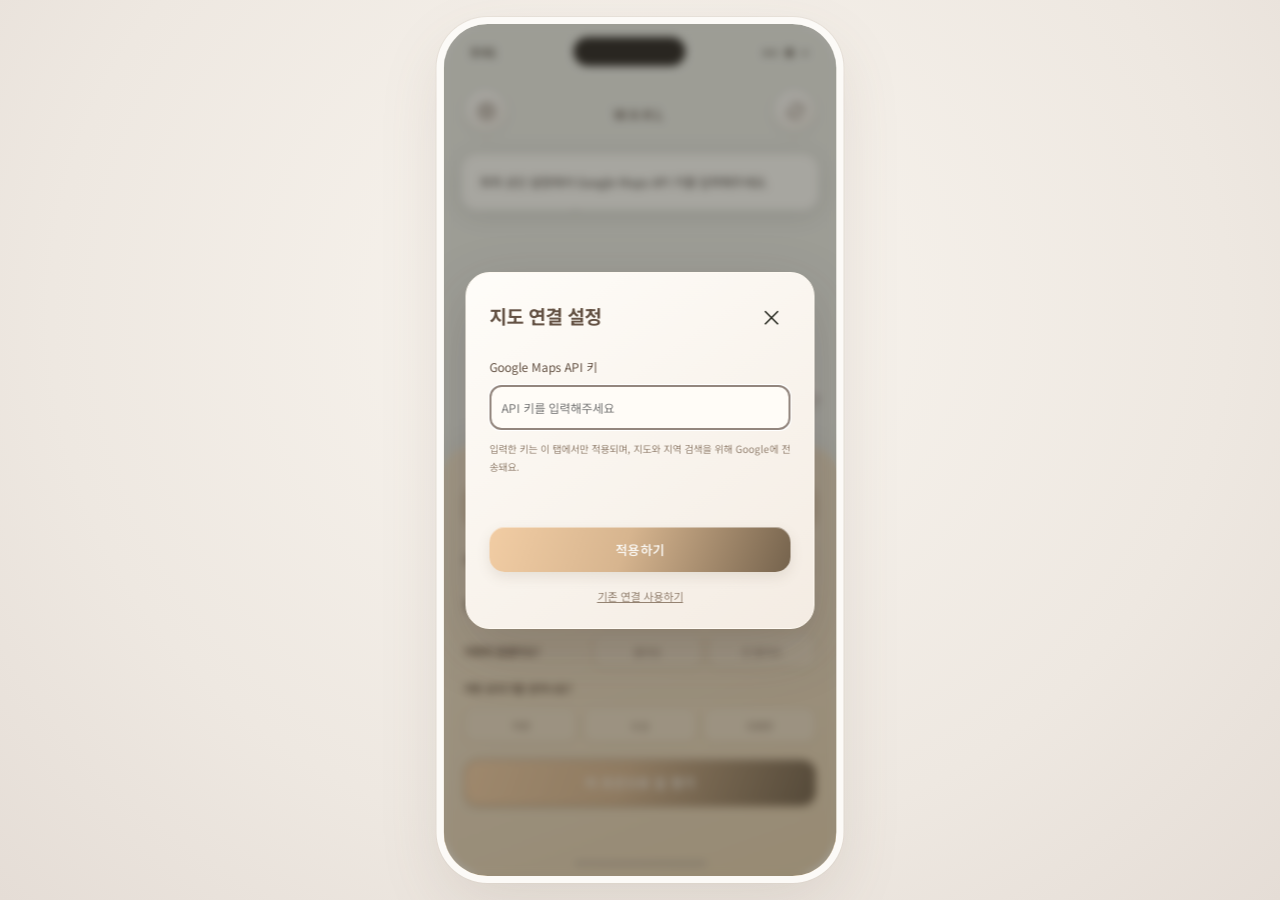
==== commit 2e502bba: "Update WAKL sidebar styling Figma-Prompt-ID: 10 Figma-Session-ID: 24e85160-dd4e-4f03-9b26-fd9ae4166e" ====
--- a/index.html
+++ b/index.html
@@ -24,24 +24,24 @@
 .choice.active,.apply,.area-search button{color:#171510}.choice.active{border-color:#93867E}
 </style><style>
 /* Visual refinement only: preserve all existing positions, sizes and behavior. */
-:root{--ink:#3d3530;--green:#93867E;--surface:#f8f4ee;--edge:#e5ddd5}
+:root{--ink:#3d3530;--green:#93867E;--surface:#f8f4ee;--edge:#e5ddd5;--sidebar-surface:#ead8bd;--sidebar-field:#dfcbae;--sidebar-edge:#c8ad8d;--sidebar-text:#66503f}
 body{background:radial-gradient(ellipse at 50% 35%,#f9f5ef 0%,#eee8e1 65%,#e5ddd6 100%)}
 #app{background:var(--surface);color:var(--ink);box-shadow:0 0 0 7px #fcfaf7,0 0 0 8px #d9d0c663,0 24px 65px #69554a26}
 #app:after{background:#a99e9480}
-aside,#app.filter-open aside{background:linear-gradient(160deg,#fffdf8 0%,#f8f3ed 58%,#f0e8e0 100%);border-top:1px solid #ffffffd9;box-shadow:0 -8px 28px #54463812}
+aside,#app.filter-open aside{background:linear-gradient(160deg,#f3e4cc 0%,var(--sidebar-surface) 58%,#e5cfad 100%);border-top:1px solid #fff3df;box-shadow:0 -8px 28px #54463812}
 .panel-grip span,.panel-reopen span{background:#c4b7ac;box-shadow:0 1px 0 #fff9}
 .panel-collapsed .panel-reopen{background:linear-gradient(180deg,#fffdf8,#f5efe8);border-top:1px solid #fffdf8}
-.area-search{background:#eee7df;border:1px solid #e6dcd2;box-shadow:inset 0 1px 3px #5f4a3d06;border-radius:14px}
-.area-search:focus-within{border-color:#b0a093;box-shadow:0 0 0 3px #93867e12,inset 0 1px 3px #5f4a3d06}
-.area-search input{color:#433831}
-.area-search input::placeholder{color:#9b8e84}
-.area-search button{background:linear-gradient(145deg,#b3a49a,#a29388);color:#28221d;border:1px solid #a9988b80;border-radius:10px;box-shadow:0 2px 5px #65514413,inset 0 1px 0 #fff5}
-.group label{color:#665a51;font-weight:500;letter-spacing:-.2px}
-.choice{position:relative;background:linear-gradient(160deg,#fffdfa,#f9f5f0);color:#8b7d72;border:1px solid #e5dcd3;border-radius:11px;box-shadow:0 1px 2px #69564a05,inset 0 1px 0 #fff;transition:background .18s,border-color .18s,box-shadow .18s,color .18s}
-.choice:hover{background:#f1e8df;border-color:#cbbcaf}
+.area-search{background:var(--sidebar-field);border:1px solid var(--sidebar-edge);box-shadow:inset 0 1px 3px #5f4a3d0a;border-radius:14px}
+.area-search:focus-within{border-color:#9f8165;box-shadow:0 0 0 3px #93867e18,inset 0 1px 3px #5f4a3d0a}
+.area-search input{color:var(--sidebar-text)}
+.area-search input::placeholder{color:#907861}
+.area-search button{background:#ead9bf;color:var(--sidebar-text);border:1px solid #ad9275;border-radius:10px;box-shadow:0 1px 3px #65514413,inset 0 1px 0 #fff6}
+.group label{color:var(--sidebar-text);font-weight:600;letter-spacing:-.2px}
+.choice{position:relative;background:#edddc5;color:#806b59;border:1px solid #cfb797;border-radius:11px;box-shadow:0 1px 2px #69564a08,inset 0 1px 0 #fff7;transition:background .18s,border-color .18s,box-shadow .18s,color .18s}
+.choice:hover{background:#e4cfb2;border-color:#b79a79}
 .choice.active{background:linear-gradient(145deg,#e5d8cc,#d9c9bc);border-color:#b5a08f;color:#4c3c31;font-weight:600;box-shadow:inset 0 1px 0 #fff8,0 2px 5px #6551440b}
 .choice.active:after{content:'';position:absolute;top:5px;right:5px;width:3px;height:3px;border-radius:50%;background:#93867E}
-.apply,.detail-content .apply{background:linear-gradient(125deg,#b2a399 0%,#a2958b 45%,#93867E 100%);color:#29211b;border:1px solid #8a796d3d;border-radius:15px;letter-spacing:.25px;box-shadow:0 5px 13px #6f594721,inset 0 1px 0 #fff6;transition:filter .18s,box-shadow .18s}
+.apply,.detail-content .apply{background:linear-gradient(110deg,#f2cda4 0%,#d7b58f 45%,#75634d 100%);color:#29211b;border:1px solid #987a5d;border-radius:15px;letter-spacing:.25px;box-shadow:0 5px 13px #6f594721,inset 0 1px 0 #fff6;transition:filter .18s,box-shadow .18s}
 .apply:hover,.area-search button:hover{filter:brightness(1.04)}
 .apply:active{box-shadow:0 2px 5px #6f594718,inset 0 1px 3px #51403515}
 .settings-button,.area-refresh,.circle{background:linear-gradient(145deg,#fffefb,#f5eee6);color:#78685c;border:1px solid #fdf9f2;box-shadow:0 3px 12px #705c4a16,inset 0 1px 0 #fff}
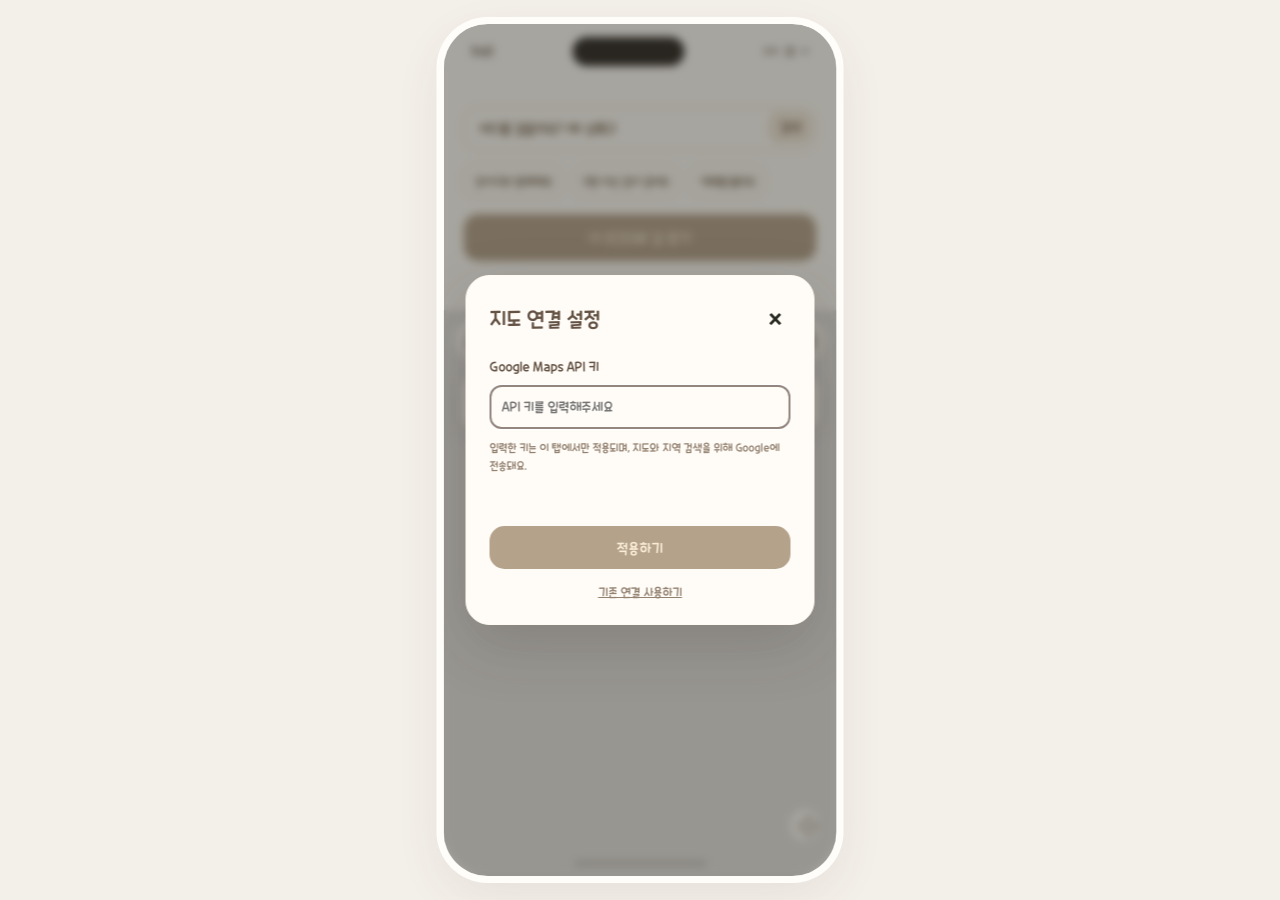
==== commit a539d98a: "Update WAKL to Figma layout with toggle filters and full map viewport" ====
--- a/index.html
+++ b/index.html
@@ -1,10 +1,10 @@
 <!doctype html><html lang="ko"><head><meta charset="utf-8"><meta name="viewport" content="width=device-width,initial-scale=1"><title>WAKL</title><style>
-@import url('https://fonts.googleapis.com/css2?family=Noto+Sans+KR:wght@400;500;600;700&display=swap');
-:root{--green:#426951;--ink:#263b30;--muted:#93978d;--cream:#faf9f5}*{box-sizing:border-box}body{margin:0;background:var(--cream);color:var(--ink);font-family:'Noto Sans KR',sans-serif;font-size:14px}button,a{-webkit-tap-highlight-color:transparent}button{font:inherit;cursor:pointer}button:focus-visible,a:focus-visible{outline:3px solid #b2c58d;outline-offset:4px}button{color:inherit}#app{display:flex;min-height:100vh}aside{width:370px;flex-shrink:0;padding:34px 34px 22px;border-right:1px solid #e5e7df;display:flex;flex-direction:column}.brand{display:flex;align-items:center;gap:8px;text-decoration:none;color:var(--ink);font-size:22px;font-weight:700;letter-spacing:-1px}.brand-icon{display:grid;place-items:center;width:33px;height:33px;background:#e5ebdd;border-radius:50%;font-size:32px}.brand-en{font-size:9px;letter-spacing:1.8px;margin-left:auto;font-weight:500;color:#77836c}.intro{padding:51px 0 34px}.eyebrow{font-size:9px;letter-spacing:1.8px;color:#87937d}.intro h1{font-size:31px;line-height:1.55;letter-spacing:-1.6px;font-weight:500;margin:15px 0}.intro h1 span{color:#9aa78c}.intro p{font-size:12px;color:#8b9187;line-height:1.9}.section-title{display:flex;align-items:center;justify-content:space-between}.section-title h2{font-size:16px;margin:0}.section-title button{border:0;background:none;font-size:10px;color:#919889;padding:4px 0}.hint{font-size:10px;color:#989d93;margin:9px 0 25px}.group{margin-bottom:24px}.group label{font-size:12px;font-weight:500;display:block;margin-bottom:11px}.group label span{display:inline-block;width:24px;color:#71836b;font-size:17px}.choices{display:flex;gap:7px}.choice{background:transparent;border:1px solid #e0e3d9;border-radius:9px;flex:1;padding:11px 3px;font-size:11px;color:#8a9185;transition:.2s}.choice.active{background:#e7eddf;border-color:#a3b594;color:#365a3e;box-shadow:inset 0 0 0 .5px #a3b594}.apply{width:100%;padding:16px 18px;border:0;border-radius:10px;background:var(--green);color:white;font-size:12px;text-align:left}.apply span{float:right;font-size:17px}#result{font-size:10px;min-height:15px;text-align:center;color:#7c8c72}footer{margin-top:auto;padding-top:25px;font-size:10px;color:#9ba28f}.tiny-leaf{font-size:18px;margin-right:5px}footer small{display:block;font-size:8px;margin-top:9px;color:#b2b5aa}main{flex:1;min-width:0;padding:0 28px}header{height:100px;display:flex;justify-content:space-between;align-items:center;gap:12px}header b{font-size:13px;font-weight:500}.live-dot{display:inline-block;width:6px;height:6px;background:#6d8b57;border-radius:50%;margin-right:9px}.header-sub{display:block;font-size:10px;color:#999f94;margin:7px 0 0 16px}.saved{background:none;border:1px solid #e0e4d8;border-radius:22px;padding:10px 13px;font-size:12px;white-space:nowrap}.saved i{font-size:9px;font-style:normal;margin-left:9px;color:#929e87}.map{position:relative;height:calc(100vh - 155px);min-height:590px;overflow:hidden;border-radius:18px;background:#eeeee7}#map-art{position:absolute;inset:-4%;transition:transform .3s}#map-art svg{width:100%;height:100%;object-fit:cover}.map-note{position:absolute;top:22px;left:22px;background:#fafbf5e8;padding:10px 14px;border:1px solid #fff;border-radius:6px;font-size:10px;color:#87937e}.map-note span{margin-right:7px}#markers{position:absolute;inset:0;transition:transform .3s}.marker{position:absolute;transform:translate(-50%,-100%);background:#fffefb;border:1px solid #fff;border-radius:22px;padding:11px 19px;box-shadow:0 4px 18px #4f654918;white-space:nowrap;font-size:13px;font-weight:500}.marker:after{content:'';position:absolute;width:11px;height:11px;background:#4c7456;border:3px solid #fff;border-radius:50%;left:calc(50% - 8px);bottom:-22px;box-shadow:0 1px 6px #45674825}.marker:before{content:'';position:absolute;bottom:-7px;left:calc(50% - 7px);border-left:7px solid transparent;border-right:7px solid transparent;border-top:8px solid #fffefb}.marker:hover{background:#41664d;color:white;transform:translate(-50%,-105%)}.map-controls{position:absolute;right:20px;bottom:62px;display:grid;gap:1px;border-radius:9px;overflow:hidden;box-shadow:0 2px 14px #3331}.map-controls button{width:38px;height:38px;border:0;background:#fffdf8;font-size:21px}.map-controls button:last-child{font-size:23px;border-top:1px solid #eee}.map-legend{position:absolute;bottom:20px;left:20px;background:#fffdf8e8;border-radius:6px;padding:9px 12px;color:#7d8876;font-size:10px;display:flex;gap:9px;align-items:center}.map-legend i{width:16px;height:3px;background:#749367}.illustration-note{position:absolute;bottom:22px;right:20px;font-size:8px;color:#7d8974}.bottom-note{height:55px;display:flex;align-items:center;justify-content:space-between;font-size:10px;color:#919b86}.bottom-note span:last-child{font-size:8px;letter-spacing:1.4px}#empty{position:absolute;top:45%;left:50%;transform:translate(-50%,-50%);background:#fffef5ee;border-radius:16px;padding:28px;text-align:center;line-height:2;width:280px}#empty small{color:#87937e}#detail{position:fixed;inset:0;background:#263c3255;backdrop-filter:blur(3px);z-index:10;display:flex;justify-content:flex-end}#detail[hidden]{display:none}.detail-panel{background:#faf9f5;width:460px;height:100%;overflow:auto;box-shadow:-10px 0 60px #263c3215}.detail-top{padding:28px;display:flex;align-items:center;justify-content:space-between}.circle{border:1px solid #e5e7df;border-radius:50%;width:42px;height:42px;background:#fff;font-size:22px}.detail-panel h2{font-size:30px;margin:0 28px 24px;font-weight:500}.detail-map{height:240px;overflow:hidden;background:#eeeee7}.detail-map svg{width:100%;height:100%}.detail-content{padding:20px 28px}.detail-content details{border-bottom:1px solid #e2e5db;padding:20px 0}.detail-content summary{cursor:pointer;font-size:15px}.detail-content details p{font-size:12px;line-height:1.9;color:#85907e}.detail-content .apply{margin-top:28px;text-align:center}.sample{font-size:10px;line-height:1.8;color:#9aa18f;margin:15px 0}.tag{font-size:10px;background:#e7eddf;border-radius:14px;padding:5px 9px;display:inline-block;margin:0 4px 8px 0}#toast{position:fixed;bottom:24px;left:50%;transform:translateX(-50%);background:#2c4838;color:#fff;padding:13px 23px;border-radius:10px;z-index:20;font-size:12px;opacity:0;pointer-events:none;transition:.2s}#toast.show{opacity:1}@media(min-width:1500px){aside{width:410px;padding:40px 44px}.intro{padding-top:65px}main{padding:0 38px}}@media(max-width:800px){#app{display:block}aside{width:100%;padding:21px 22px;border:0}.brand-en{margin-left:10px}.intro{padding:24px 0 14px}.intro h1{font-size:26px;line-height:1.4}.intro h1 br{display:none}.intro p,.eyebrow,footer{display:none}.filter{margin-top:8px}.group{margin-bottom:15px}.hint{margin-bottom:18px}#groups{display:grid;grid-template-columns:1fr 1fr;gap:0 16px}.group label{font-size:11px}.choice{font-size:10px;padding:10px 1px}.apply{padding:14px}#result{margin:8px 0 0;min-height:0}main{padding:0 14px}header{height:70px}.header-sub{font-size:9px}header b{font-size:11px}.saved span{display:none}.map{height:62vh;min-height:430px}.bottom-note span:last-child{display:none}.detail-panel{width:100%}.map-note{font-size:9px;padding:8px}.marker{font-size:11px;padding:10px 13px}}
-
-</style><style>
-/* The preview is a single mobile application viewport on every screen. */
-html,body{height:100%;overflow:hidden}body{background:#eeede7;display:grid;place-items:center}#app{position:relative;display:block;width:min(100%,430px);height:min(900px,100dvh - 40px);min-height:0;overflow:hidden;border:7px solid #fffdf9;border-radius:46px;background:#f9f8f4;box-shadow:0 24px 80px #334c3720;color:#263b30}#app:after{content:'';position:absolute;bottom:10px;width:132px;height:5px;border-radius:5px;background:#33473755;left:calc(50% - 66px);z-index:13;pointer-events:none}.status-bar{height:47px;position:absolute;top:0;left:0;right:0;z-index:4;display:flex;align-items:center;justify-content:space-between;padding:0 27px;font-size:12px;font-weight:700;pointer-events:none}.status-bar .island{width:100px;height:25px;border-radius:20px;background:#26352d}.status-bar .signals{font-size:11px;letter-spacing:2px}main{padding:0;width:100%;height:100%;position:absolute;inset:0}header{position:absolute;z-index:3;top:63px;left:22px;right:22px;height:auto;justify-content:space-between;pointer-events:none}header>div{display:none}.saved{pointer-events:auto;width:54px;height:54px;background:#fffdf9;border:0;border-radius:50%;font-size:24px;padding:0;box-shadow:0 3px 15px #40513c0b}.saved span,.saved i{display:none}.home-control{pointer-events:auto;border:0;width:54px;height:54px;background:#fffdf9;border-radius:50%;font-size:24px;box-shadow:0 3px 15px #40513c0b}.map{height:100%;min-height:0;border-radius:0;position:absolute;inset:0}.map-note{display:none}.map-controls{right:22px;bottom:155px}.map-legend{bottom:147px;left:22px;font-size:9px}.illustration-note{bottom:129px;left:24px;right:auto;font-size:8px}.bottom-note{display:none}.marker{font-size:15px;padding:12px 20px;letter-spacing:-.4px}#map-art{inset:-5% -25%;}#markers{inset:80px 0 100px}.mobile-filter-bar{position:absolute;bottom:0;left:0;right:0;z-index:4;background:#fffdf9;border-radius:32px 32px 0 0;padding:16px 19px 36px}.mobile-filter-bar button{border:0;width:100%;background:#e6ebdd;color:#213e2b;border-radius:40px;padding:21px;font-size:17px;font-weight:600}.mobile-filter-bar button span{margin-right:10px;font-size:22px}aside{display:none;position:absolute;inset:160px 0 0;width:100%;height:auto;z-index:8;padding:25px 24px 36px;border:0;border-radius:30px 30px 0 0;background:#faf9f6;overflow:auto;box-shadow:0 -100px 0 200px #26382e60}#app.filter-open aside{display:flex}aside:before{content:'';width:54px;height:6px;background:#deded8;border-radius:6px;align-self:center;margin:-12px 0 24px;flex-shrink:0}.brand,.intro,footer{display:none}.filter{margin:0}.section-title{margin-bottom:18px}.section-title h2{font-size:24px}.section-title button{font-size:12px}.filter-close{border:0;background:none;font-size:24px;margin-left:15px!important;color:#3f4f40!important}.hint{font-size:11px;margin-bottom:20px}#groups{display:block}.group{padding:18px 14px;background:#f1f0eb;border-radius:23px;margin-bottom:12px}.group label{font-size:15px;font-weight:400;margin-bottom:15px}.group label span{width:31px;font-size:21px}.choices{gap:7px}.choice{font-size:13px;border-radius:15px;padding:13px 3px;background:#faf9f6;color:#333b31;border-color:#dedfd7}.choice.active{background:#698b74;color:white;border-color:#698b74}.apply{padding:22px;text-align:center;font-size:17px;border-radius:40px;background:#63816b}.apply span{display:none}#result{font-size:11px;min-height:0;margin:8px 0 0}#detail{position:absolute;inset:0;background:#faf9f6;backdrop-filter:none;z-index:10}.detail-panel{width:100%;height:100%;display:flex;flex-direction:column;box-shadow:none;padding-top:48px}.detail-top{padding:15px 25px}.circle{width:52px;height:52px;border:0;font-size:26px}.detail-panel h2{font-size:29px;margin:12px 28px 24px;flex-shrink:0}.detail-map{height:35%;min-height:170px;flex-shrink:0}.detail-map svg{transform:scale(1.25)}.detail-content{padding:16px 23px 35px;border-radius:25px 25px 0 0;margin-top:-20px;background:#faf9f6;position:relative;flex:1;overflow:auto}.detail-content details{padding:21px 6px}.detail-content summary{font-size:17px}.detail-content details p{font-size:13px}.detail-content .apply{margin-top:24px}.tag{display:none}.sample{font-size:9px;margin-bottom:0}#toast{position:absolute;width:max-content;max-width:90%;bottom:130px;font-size:12px}#empty{z-index:2}.filter-open .mobile-filter-bar{visibility:hidden}@media(max-width:500px){body{background:#faf9f6}#app{width:100%;height:100dvh;border:0;border-radius:0;box-shadow:none}}@media(max-height:780px){aside{top:105px}.group{padding:13px;margin-bottom:9px}.group label{margin-bottom:10px}.choice{padding:10px 3px}.hint{margin-bottom:12px}.detail-map{height:29%;min-height:130px}.detail-content details{padding:15px 4px}.detail-panel h2{margin-bottom:18px}}
+@import url('https://fonts.googleapis.com/css2?family=Noto+Sans+KR:wght@400;500;600;700&display=swap');
+:root{--green:#426951;--ink:#263b30;--muted:#93978d;--cream:#faf9f5}*{box-sizing:border-box}body{margin:0;background:var(--cream);color:var(--ink);font-family:'Noto Sans KR',sans-serif;font-size:14px}button,a{-webkit-tap-highlight-color:transparent}button{font:inherit;cursor:pointer}button:focus-visible,a:focus-visible{outline:3px solid #b2c58d;outline-offset:4px}button{color:inherit}#app{display:flex;min-height:100vh}aside{width:370px;flex-shrink:0;padding:34px 34px 22px;border-right:1px solid #e5e7df;display:flex;flex-direction:column}.brand{display:flex;align-items:center;gap:8px;text-decoration:none;color:var(--ink);font-size:22px;font-weight:700;letter-spacing:-1px}.brand-icon{display:grid;place-items:center;width:33px;height:33px;background:#e5ebdd;border-radius:50%;font-size:32px}.brand-en{font-size:9px;letter-spacing:1.8px;margin-left:auto;font-weight:500;color:#77836c}.intro{padding:51px 0 34px}.eyebrow{font-size:9px;letter-spacing:1.8px;color:#87937d}.intro h1{font-size:31px;line-height:1.55;letter-spacing:-1.6px;font-weight:500;margin:15px 0}.intro h1 span{color:#9aa78c}.intro p{font-size:12px;color:#8b9187;line-height:1.9}.section-title{display:flex;align-items:center;justify-content:space-between}.section-title h2{font-size:16px;margin:0}.section-title button{border:0;background:none;font-size:10px;color:#919889;padding:4px 0}.hint{font-size:10px;color:#989d93;margin:9px 0 25px}.group{margin-bottom:24px}.group label{font-size:12px;font-weight:500;display:block;margin-bottom:11px}.group label span{display:inline-block;width:24px;color:#71836b;font-size:17px}.choices{display:flex;gap:7px}.choice{background:transparent;border:1px solid #e0e3d9;border-radius:9px;flex:1;padding:11px 3px;font-size:11px;color:#8a9185;transition:.2s}.choice.active{background:#e7eddf;border-color:#a3b594;color:#365a3e;box-shadow:inset 0 0 0 .5px #a3b594}.apply{width:100%;padding:16px 18px;border:0;border-radius:10px;background:var(--green);color:white;font-size:12px;text-align:left}.apply span{float:right;font-size:17px}#result{font-size:10px;min-height:15px;text-align:center;color:#7c8c72}footer{margin-top:auto;padding-top:25px;font-size:10px;color:#9ba28f}.tiny-leaf{font-size:18px;margin-right:5px}footer small{display:block;font-size:8px;margin-top:9px;color:#b2b5aa}main{flex:1;min-width:0;padding:0 28px}header{height:100px;display:flex;justify-content:space-between;align-items:center;gap:12px}header b{font-size:13px;font-weight:500}.live-dot{display:inline-block;width:6px;height:6px;background:#6d8b57;border-radius:50%;margin-right:9px}.header-sub{display:block;font-size:10px;color:#999f94;margin:7px 0 0 16px}.saved{background:none;border:1px solid #e0e4d8;border-radius:22px;padding:10px 13px;font-size:12px;white-space:nowrap}.saved i{font-size:9px;font-style:normal;margin-left:9px;color:#929e87}.map{position:relative;height:calc(100vh - 155px);min-height:590px;overflow:hidden;border-radius:18px;background:#eeeee7}#map-art{position:absolute;inset:-4%;transition:transform .3s}#map-art svg{width:100%;height:100%;object-fit:cover}.map-note{position:absolute;top:22px;left:22px;background:#fafbf5e8;padding:10px 14px;border:1px solid #fff;border-radius:6px;font-size:10px;color:#87937e}.map-note span{margin-right:7px}#markers{position:absolute;inset:0;transition:transform .3s}.marker{position:absolute;transform:translate(-50%,-100%);background:#fffefb;border:1px solid #fff;border-radius:22px;padding:11px 19px;box-shadow:0 4px 18px #4f654918;white-space:nowrap;font-size:13px;font-weight:500}.marker:after{content:'';position:absolute;width:11px;height:11px;background:#4c7456;border:3px solid #fff;border-radius:50%;left:calc(50% - 8px);bottom:-22px;box-shadow:0 1px 6px #45674825}.marker:before{content:'';position:absolute;bottom:-7px;left:calc(50% - 7px);border-left:7px solid transparent;border-right:7px solid transparent;border-top:8px solid #fffefb}.marker:hover{background:#41664d;color:white;transform:translate(-50%,-105%)}.map-controls{position:absolute;right:20px;bottom:62px;display:grid;gap:1px;border-radius:9px;overflow:hidden;box-shadow:0 2px 14px #3331}.map-controls button{width:38px;height:38px;border:0;background:#fffdf8;font-size:21px}.map-controls button:last-child{font-size:23px;border-top:1px solid #eee}.map-legend{position:absolute;bottom:20px;left:20px;background:#fffdf8e8;border-radius:6px;padding:9px 12px;color:#7d8876;font-size:10px;display:flex;gap:9px;align-items:center}.map-legend i{width:16px;height:3px;background:#749367}.illustration-note{position:absolute;bottom:22px;right:20px;font-size:8px;color:#7d8974}.bottom-note{height:55px;display:flex;align-items:center;justify-content:space-between;font-size:10px;color:#919b86}.bottom-note span:last-child{font-size:8px;letter-spacing:1.4px}#empty{position:absolute;top:45%;left:50%;transform:translate(-50%,-50%);background:#fffef5ee;border-radius:16px;padding:28px;text-align:center;line-height:2;width:280px}#empty small{color:#87937e}#detail{position:fixed;inset:0;background:#263c3255;backdrop-filter:blur(3px);z-index:10;display:flex;justify-content:flex-end}#detail[hidden]{display:none}.detail-panel{background:#faf9f5;width:460px;height:100%;overflow:auto;box-shadow:-10px 0 60px #263c3215}.detail-top{padding:28px;display:flex;align-items:center;justify-content:space-between}.circle{border:1px solid #e5e7df;border-radius:50%;width:42px;height:42px;background:#fff;font-size:22px}.detail-panel h2{font-size:30px;margin:0 28px 24px;font-weight:500}.detail-map{height:240px;overflow:hidden;background:#eeeee7}.detail-map svg{width:100%;height:100%}.detail-content{padding:20px 28px}.detail-content details{border-bottom:1px solid #e2e5db;padding:20px 0}.detail-content summary{cursor:pointer;font-size:15px}.detail-content details p{font-size:12px;line-height:1.9;color:#85907e}.detail-content .apply{margin-top:28px;text-align:center}.sample{font-size:10px;line-height:1.8;color:#9aa18f;margin:15px 0}.tag{font-size:10px;background:#e7eddf;border-radius:14px;padding:5px 9px;display:inline-block;margin:0 4px 8px 0}#toast{position:fixed;bottom:24px;left:50%;transform:translateX(-50%);background:#2c4838;color:#fff;padding:13px 23px;border-radius:10px;z-index:20;font-size:12px;opacity:0;pointer-events:none;transition:.2s}#toast.show{opacity:1}@media(min-width:1500px){aside{width:410px;padding:40px 44px}.intro{padding-top:65px}main{padding:0 38px}}@media(max-width:800px){#app{display:block}aside{width:100%;padding:21px 22px;border:0}.brand-en{margin-left:10px}.intro{padding:24px 0 14px}.intro h1{font-size:26px;line-height:1.4}.intro h1 br{display:none}.intro p,.eyebrow,footer{display:none}.filter{margin-top:8px}.group{margin-bottom:15px}.hint{margin-bottom:18px}#groups{display:grid;grid-template-columns:1fr 1fr;gap:0 16px}.group label{font-size:11px}.choice{font-size:10px;padding:10px 1px}.apply{padding:14px}#result{margin:8px 0 0;min-height:0}main{padding:0 14px}header{height:70px}.header-sub{font-size:9px}header b{font-size:11px}.saved span{display:none}.map{height:62vh;min-height:430px}.bottom-note span:last-child{display:none}.detail-panel{width:100%}.map-note{font-size:9px;padding:8px}.marker{font-size:11px;padding:10px 13px}}
+
+</style><style>
+/* The preview is a single mobile application viewport on every screen. */
+html,body{height:100%;overflow:hidden}body{background:#eeede7;display:grid;place-items:center}#app{position:relative;display:block;width:min(100%,430px);height:min(900px,100dvh - 40px);min-height:0;overflow:hidden;border:7px solid #fffdf9;border-radius:46px;background:#f9f8f4;box-shadow:0 24px 80px #334c3720;color:#263b30}#app:after{content:'';position:absolute;bottom:10px;width:132px;height:5px;border-radius:5px;background:#33473755;left:calc(50% - 66px);z-index:13;pointer-events:none}.status-bar{height:47px;position:absolute;top:0;left:0;right:0;z-index:4;display:flex;align-items:center;justify-content:space-between;padding:0 27px;font-size:12px;font-weight:700;pointer-events:none}.status-bar .island{width:100px;height:25px;border-radius:20px;background:#26352d}.status-bar .signals{font-size:11px;letter-spacing:2px}main{padding:0;width:100%;height:100%;position:absolute;inset:0}header{position:absolute;z-index:3;top:63px;left:22px;right:22px;height:auto;justify-content:space-between;pointer-events:none}header>div{display:none}.saved{pointer-events:auto;width:54px;height:54px;background:#fffdf9;border:0;border-radius:50%;font-size:24px;padding:0;box-shadow:0 3px 15px #40513c0b}.saved span,.saved i{display:none}.home-control{pointer-events:auto;border:0;width:54px;height:54px;background:#fffdf9;border-radius:50%;font-size:24px;box-shadow:0 3px 15px #40513c0b}.map{height:100%;min-height:0;border-radius:0;position:absolute;inset:0}.map-note{display:none}.map-controls{right:22px;bottom:155px}.map-legend{bottom:147px;left:22px;font-size:9px}.illustration-note{bottom:129px;left:24px;right:auto;font-size:8px}.bottom-note{display:none}.marker{font-size:15px;padding:12px 20px;letter-spacing:-.4px}#map-art{inset:-5% -25%;}#markers{inset:80px 0 100px}.mobile-filter-bar{position:absolute;bottom:0;left:0;right:0;z-index:4;background:#fffdf9;border-radius:32px 32px 0 0;padding:16px 19px 36px}.mobile-filter-bar button{border:0;width:100%;background:#e6ebdd;color:#213e2b;border-radius:40px;padding:21px;font-size:17px;font-weight:600}.mobile-filter-bar button span{margin-right:10px;font-size:22px}aside{display:none;position:absolute;inset:160px 0 0;width:100%;height:auto;z-index:8;padding:25px 24px 36px;border:0;border-radius:30px 30px 0 0;background:#faf9f6;overflow:auto;box-shadow:0 -100px 0 200px #26382e60}#app.filter-open aside{display:flex}aside:before{content:'';width:54px;height:6px;background:#deded8;border-radius:6px;align-self:center;margin:-12px 0 24px;flex-shrink:0}.brand,.intro,footer{display:none}.filter{margin:0}.section-title{margin-bottom:18px}.section-title h2{font-size:24px}.section-title button{font-size:12px}.filter-close{border:0;background:none;font-size:24px;margin-left:15px!important;color:#3f4f40!important}.hint{font-size:11px;margin-bottom:20px}#groups{display:block}.group{padding:18px 14px;background:#f1f0eb;border-radius:23px;margin-bottom:12px}.group label{font-size:15px;font-weight:400;margin-bottom:15px}.group label span{width:31px;font-size:21px}.choices{gap:7px}.choice{font-size:13px;border-radius:15px;padding:13px 3px;background:#faf9f6;color:#333b31;border-color:#dedfd7}.choice.active{background:#698b74;color:white;border-color:#698b74}.apply{padding:22px;text-align:center;font-size:17px;border-radius:40px;background:#63816b}.apply span{display:none}#result{font-size:11px;min-height:0;margin:8px 0 0}#detail{position:absolute;inset:0;background:#faf9f6;backdrop-filter:none;z-index:10}.detail-panel{width:100%;height:100%;display:flex;flex-direction:column;box-shadow:none;padding-top:48px}.detail-top{padding:15px 25px}.circle{width:52px;height:52px;border:0;font-size:26px}.detail-panel h2{font-size:29px;margin:12px 28px 24px;flex-shrink:0}.detail-map{height:35%;min-height:170px;flex-shrink:0}.detail-map svg{transform:scale(1.25)}.detail-content{padding:16px 23px 35px;border-radius:25px 25px 0 0;margin-top:-20px;background:#faf9f6;position:relative;flex:1;overflow:auto}.detail-content details{padding:21px 6px}.detail-content summary{font-size:17px}.detail-content details p{font-size:13px}.detail-content .apply{margin-top:24px}.tag{display:none}.sample{font-size:9px;margin-bottom:0}#toast{position:absolute;width:max-content;max-width:90%;bottom:130px;font-size:12px}#empty{z-index:2}.filter-open .mobile-filter-bar{visibility:hidden}@media(max-width:500px){body{background:#faf9f6}#app{width:100%;height:100dvh;border:0;border-radius:0;box-shadow:none}}@media(max-height:780px){aside{top:105px}.group{padding:13px;margin-bottom:9px}.group label{margin-bottom:10px}.choice{padding:10px 3px}.hint{margin-bottom:12px}.detail-map{height:29%;min-height:130px}.detail-content details{padding:15px 4px}.detail-panel h2{margin-bottom:18px}}
 
 </style><style>
 /* iPhone 16: 393 × 852 logical points, scaled as a complete device preview. */
@@ -13,14 +13,14 @@
 #app{position:fixed;left:50%;top:50%}.map{bottom:435px}.group label{font-size:11px}.map-legend{bottom:32px}
 
 </style><style>
-aside,#app.filter-open aside{height:495px;padding-top:12px;overflow:hidden;transition:transform .25s ease}aside:before{display:none}.map{bottom:0!important;height:100%;transition:none}#map-art{bottom:495px;transition:bottom .25s ease}.map-controls{bottom:540px}.map-legend{bottom:529px}.panel-grip{display:block;flex-shrink:0;border:0;background:none;height:22px;width:100%;touch-action:none;padding:4px;cursor:grab}.panel-grip span{display:block;width:44px;height:5px;border-radius:5px;background:#ced4c9;margin:auto}.area-search{display:flex;gap:8px;margin:5px 0 16px;background:#eeeee7;border-radius:14px;padding:5px 5px 5px 13px}.area-search input{width:0;flex:1;min-width:0;background:none;border:0;font:inherit;font-size:13px;color:#263b30;outline:none}.area-search button{border:0;border-radius:11px;padding:10px 13px;color:white;background:#63816b;font-size:12px}.area-search button:disabled{opacity:.5;cursor:wait}.area-status{font-size:10px;line-height:1.5;color:#7c8c72;min-height:15px;margin:-8px 0 13px}.filter{overflow:auto;overscroll-behavior:contain}.group{grid-template-columns:125px 1fr}.group label{font-size:11px}.group:last-child{padding-top:0}#groups{gap:11px}.apply{margin-top:15px}.panel-reopen{display:none;position:absolute;bottom:37px;left:50%;transform:translateX(-50%);z-index:5;border:1px solid #e3e7db;background:#fffdf9;border-radius:30px;padding:16px 25px;font-size:14px;color:#426951;box-shadow:0 3px 18px #263b3022}.panel-collapsed aside{transform:translateY(100%)}.panel-collapsed #map-art{bottom:0}.panel-collapsed .map-controls{bottom:137px}.panel-collapsed .map-legend{bottom:117px}.panel-collapsed .panel-reopen{display:block}.area-refresh{position:absolute;top:131px;left:50%;transform:translateX(-50%);z-index:4;white-space:nowrap;background:#fffdf9;border:1px solid #dfe7d9;border-radius:25px;padding:12px 18px;font-size:12px;color:#426951;box-shadow:0 3px 16px #334b3520}.area-refresh[hidden]{display:none}.area-refresh:disabled{opacity:.8}#empty{top:28%}#toast{bottom:510px}.panel-collapsed #toast{bottom:110px}.panel-reopen:focus-visible,.panel-grip:focus-visible,.area-search input:focus-visible{outline:2px solid #6e8e59;outline-offset:3px}
+aside,#app.filter-open aside{height:495px;padding-top:12px;overflow:hidden;transition:transform .25s ease}aside:before{display:none}.map{bottom:0!important;height:100%;transition:none}#map-art{bottom:495px;transition:bottom .25s ease}.map-controls{bottom:540px}.map-legend{bottom:529px}.panel-grip{display:block;flex-shrink:0;border:0;background:none;height:22px;width:100%;touch-action:none;padding:4px;cursor:grab}.panel-grip span{display:block;width:44px;height:5px;border-radius:5px;background:#ced4c9;margin:auto}.area-search{display:flex;gap:8px;margin:5px 0 16px;background:#eeeee7;border-radius:14px;padding:5px 5px 5px 13px}.area-search input{width:0;flex:1;min-width:0;background:none;border:0;font:inherit;font-size:13px;color:#263b30;outline:none}.area-search button{border:0;border-radius:11px;padding:10px 13px;color:white;background:#63816b;font-size:12px}.area-search button:disabled{opacity:.5;cursor:wait}.area-status{font-size:10px;line-height:1.5;color:#7c8c72;min-height:15px;margin:-8px 0 13px}.filter{overflow:auto;overscroll-behavior:contain}.group{grid-template-columns:125px 1fr}.group label{font-size:11px}.group:last-child{padding-top:0}#groups{gap:11px}.apply{margin-top:15px}.panel-reopen{display:none;position:absolute;bottom:37px;left:50%;transform:translateX(-50%);z-index:5;border:1px solid #e3e7db;background:#fffdf9;border-radius:30px;padding:16px 25px;font-size:14px;color:#426951;box-shadow:0 3px 18px #263b3022}.panel-collapsed aside{transform:translateY(100%)}.panel-collapsed #map-art{bottom:0}.panel-collapsed .map-controls{bottom:137px}.panel-collapsed .map-legend{bottom:117px}.panel-collapsed .panel-reopen{display:block}.area-refresh{position:absolute;top:131px;left:50%;transform:translateX(-50%);z-index:4;white-space:nowrap;background:#fffdf9;border:1px solid #dfe7d9;border-radius:25px;padding:12px 18px;font-size:12px;color:#426951;box-shadow:0 3px 16px #334b3520}.area-refresh[hidden]{display:none}.area-refresh:disabled{opacity:.8}#empty{top:28%}#toast{bottom:510px}.panel-collapsed #toast{bottom:110px}.panel-reopen:focus-visible,.panel-grip:focus-visible,.area-search input:focus-visible{outline:2px solid #6e8e59;outline-offset:3px}
 
 </style><style>
 :root{--green:#93867E;--ink:#292b22}#app{color:#292b22}.status-bar .island{background:#262820}.saved,#favorite,.brand-icon,.group label span,#result,.map-legend,.panel-reopen{display:none!important}.wakl-name{position:absolute;top:80px;left:50%;transform:translateX(-50%);z-index:4;font-size:14px;letter-spacing:3px;font-weight:700;color:#292b22;pointer-events:none}.settings-button,.area-refresh{position:absolute;top:66px;width:40px;height:40px;border:0;border-radius:50%;padding:10px;background:#fffefa;box-shadow:0 2px 12px #3331;color:#292b22;display:grid;place-items:center;z-index:6}.settings-button{left:22px}.area-refresh{left:auto;right:22px;transform:none}.settings-button svg,.area-refresh svg{width:20px;height:20px;stroke:currentColor;fill:none;stroke-width:1.7;stroke-linecap:round;stroke-linejoin:round}.area-refresh[hidden]{display:grid!important}.area-refresh:disabled svg{animation:rotate 1s linear infinite}@keyframes rotate{to{transform:rotate(360deg)}}aside,#app.filter-open aside{height:430px;padding:9px 20px 28px;background:#faf9f6}.panel-grip{height:26px;padding:5px;flex-shrink:0}.panel-grip span{height:6px;width:58px;background:#cdd2c7}.area-search{margin:3px 0 13px;padding:4px 4px 4px 12px;flex-shrink:0}.area-search input{font-size:12px}.area-search button{background:#93867E;color:#292b22;padding:8px 11px;font-weight:600;font-size:11px}.area-status{font-size:9px;margin:-5px 0 10px;min-height:10px;flex-shrink:0}.area-status:empty{display:none}.group{grid-template-columns:125px 1fr}.group label{font-size:11px}.choice{font-size:10px;padding:9px 3px;border-radius:10px;min-height:32px}.choice.active{background:#93867E;border-color:#93867E;color:#292b22;box-shadow:none}.group:last-child .choice{padding:9px 3px}#groups{gap:11px}.apply{background:#93867E;color:#292b22;font-weight:600;padding:13px;font-size:13px;min-height:42px;margin-top:16px}.filter{padding-bottom:4px}.map-controls{bottom:466px}.map-controls button{width:30px;height:32px;font-size:18px}#map-art{bottom:430px}.panel-collapsed aside{transform:translateY(calc(100% - 52px));overflow:hidden}.panel-collapsed #map-art{bottom:52px}.panel-collapsed .map-controls{bottom:82px}.panel-collapsed .panel-grip{height:34px}.panel-collapsed aside .filter,.panel-collapsed .area-search,.panel-collapsed .area-status{visibility:hidden;pointer-events:none}.panel-collapsed #toast{bottom:80px}.google-label{color:#292b22;font-size:11px;padding:8px 11px}.google-label:after{background:#93867E;border-color:#454534}.circle{width:40px;height:40px;font-size:22px}.detail-content .apply{font-size:14px;padding:15px}.detail-content summary{font-size:15px}.settings-modal{position:absolute;inset:0;z-index:30;display:grid;align-items:center;padding:22px;background:#24251d66;backdrop-filter:blur(4px)}.settings-modal[hidden]{display:none}.settings-card{background:#faf9f6;border-radius:24px;padding:23px;box-shadow:0 15px 50px #2222}.settings-heading{display:flex;align-items:center;justify-content:space-between;margin-bottom:22px}.settings-heading h2{font-size:19px;margin:0}.settings-heading button{border:0;background:none;color:#292b22;font-size:22px;padding:4px 8px}.settings-card label{font-size:12px;display:block;margin-bottom:10px}.settings-card input{box-sizing:border-box;width:100%;padding:13px 11px;font:inherit;font-size:12px;border:1px solid #d8dccf;background:#fffefb;border-radius:11px;outline-color:#776b63}.settings-card p{font-size:10px;line-height:1.8;color:#7a8073}.settings-card .apply{width:100%;border:0}.settings-default{border:0;background:none;color:#69705f;font-size:11px;display:block;margin:15px auto 0;text-decoration:underline}.key-message{min-height:15px}.settings-button:focus-visible,.area-refresh:focus-visible{outline:2px solid #776b63;outline-offset:4px}
 
 .panel-collapsed .panel-reopen{display:block!important;position:absolute;bottom:0;left:0;right:0;transform:none;width:100%;height:52px;padding:0;border:0;border-radius:22px 22px 0 0;z-index:8;background:#faf9f6;box-shadow:none;touch-action:none}.panel-reopen span{display:block;position:absolute;top:13px;left:calc(50% - 29px);width:58px;height:6px;background:#cdd2c7;border-radius:8px}.panel-collapsed aside .panel-grip{visibility:hidden}
 
-.google-label:after{background:transparent url('[data-uri]') center/contain no-repeat;border:0;border-radius:0;width:17px;height:19px;left:calc(50% - 8px);bottom:-21px}
+.google-label:after{background:transparent url('[data-uri]') center/contain no-repeat;border:0;border-radius:0;width:17px;height:19px;left:calc(50% - 8px);bottom:-21px}
 .choice.active,.apply,.area-search button{color:#171510}.choice.active{border-color:#93867E}
 </style><style>
 /* Visual refinement only: preserve all existing positions, sizes and behavior. */
@@ -69,20 +69,75 @@
 
 .apply,.detail-content .apply,.settings-card .apply{color:var(--surface)}
 
+</style><style>
+@font-face{font-family:WAKLCookie;src:local('CookieRunOTF'),local('CookieRun Regular'),url('[data-uri]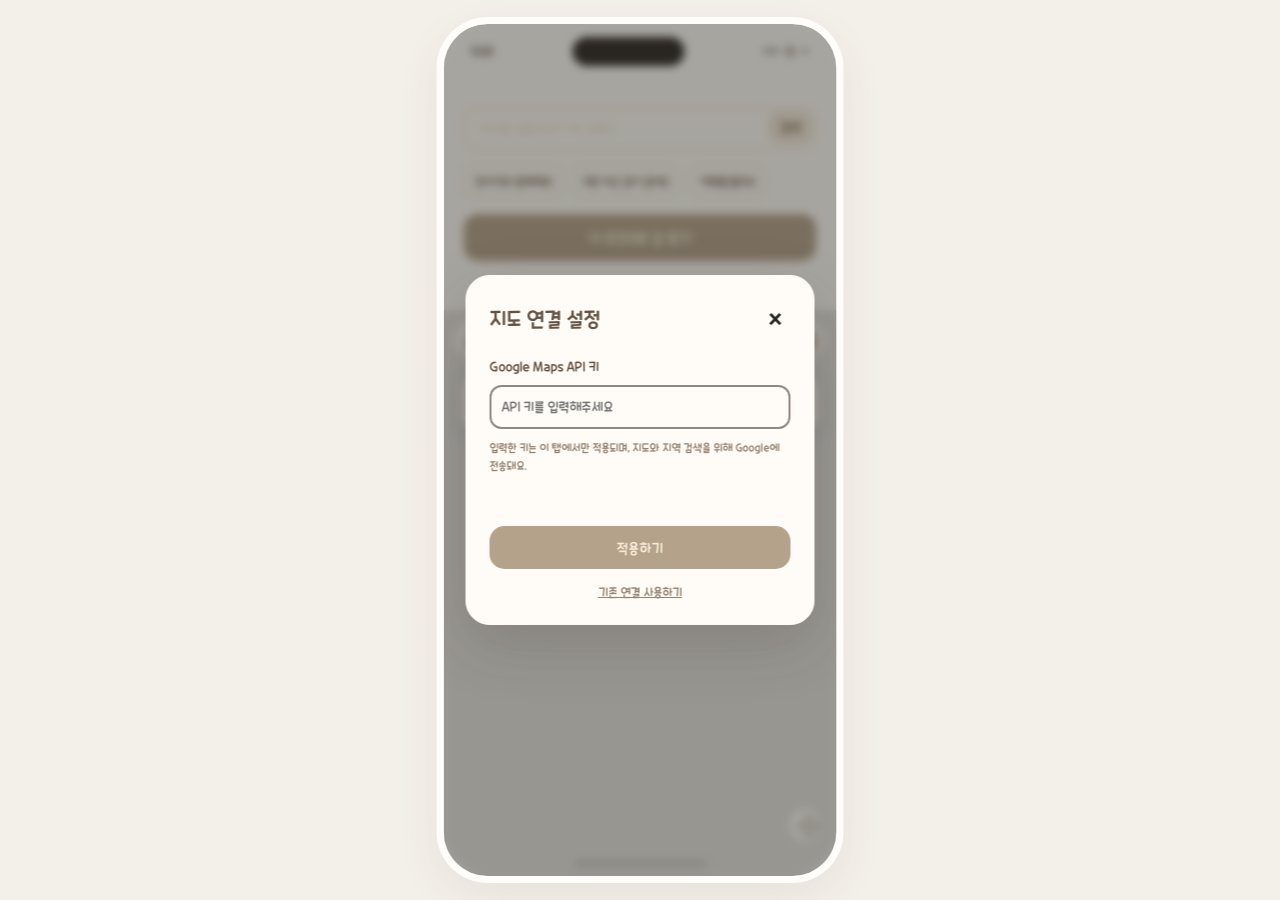
==== commit a904262b: "Update imported design typography and colors Figma-Prompt-ID: 10 Figma-Session-ID: facdc06b-6599-44b" ====
--- a/index.html
+++ b/index.html
@@ -1,10 +1,10 @@
 <!doctype html><html lang="ko"><head><meta charset="utf-8"><meta name="viewport" content="width=device-width,initial-scale=1"><title>WAKL</title><style>
-@import url('https://fonts.googleapis.com/css2?family=Noto+Sans+KR:wght@400;500;600;700&display=swap');
-:root{--green:#426951;--ink:#263b30;--muted:#93978d;--cream:#faf9f5}*{box-sizing:border-box}body{margin:0;background:var(--cream);color:var(--ink);font-family:'Noto Sans KR',sans-serif;font-size:14px}button,a{-webkit-tap-highlight-color:transparent}button{font:inherit;cursor:pointer}button:focus-visible,a:focus-visible{outline:3px solid #b2c58d;outline-offset:4px}button{color:inherit}#app{display:flex;min-height:100vh}aside{width:370px;flex-shrink:0;padding:34px 34px 22px;border-right:1px solid #e5e7df;display:flex;flex-direction:column}.brand{display:flex;align-items:center;gap:8px;text-decoration:none;color:var(--ink);font-size:22px;font-weight:700;letter-spacing:-1px}.brand-icon{display:grid;place-items:center;width:33px;height:33px;background:#e5ebdd;border-radius:50%;font-size:32px}.brand-en{font-size:9px;letter-spacing:1.8px;margin-left:auto;font-weight:500;color:#77836c}.intro{padding:51px 0 34px}.eyebrow{font-size:9px;letter-spacing:1.8px;color:#87937d}.intro h1{font-size:31px;line-height:1.55;letter-spacing:-1.6px;font-weight:500;margin:15px 0}.intro h1 span{color:#9aa78c}.intro p{font-size:12px;color:#8b9187;line-height:1.9}.section-title{display:flex;align-items:center;justify-content:space-between}.section-title h2{font-size:16px;margin:0}.section-title button{border:0;background:none;font-size:10px;color:#919889;padding:4px 0}.hint{font-size:10px;color:#989d93;margin:9px 0 25px}.group{margin-bottom:24px}.group label{font-size:12px;font-weight:500;display:block;margin-bottom:11px}.group label span{display:inline-block;width:24px;color:#71836b;font-size:17px}.choices{display:flex;gap:7px}.choice{background:transparent;border:1px solid #e0e3d9;border-radius:9px;flex:1;padding:11px 3px;font-size:11px;color:#8a9185;transition:.2s}.choice.active{background:#e7eddf;border-color:#a3b594;color:#365a3e;box-shadow:inset 0 0 0 .5px #a3b594}.apply{width:100%;padding:16px 18px;border:0;border-radius:10px;background:var(--green);color:white;font-size:12px;text-align:left}.apply span{float:right;font-size:17px}#result{font-size:10px;min-height:15px;text-align:center;color:#7c8c72}footer{margin-top:auto;padding-top:25px;font-size:10px;color:#9ba28f}.tiny-leaf{font-size:18px;margin-right:5px}footer small{display:block;font-size:8px;margin-top:9px;color:#b2b5aa}main{flex:1;min-width:0;padding:0 28px}header{height:100px;display:flex;justify-content:space-between;align-items:center;gap:12px}header b{font-size:13px;font-weight:500}.live-dot{display:inline-block;width:6px;height:6px;background:#6d8b57;border-radius:50%;margin-right:9px}.header-sub{display:block;font-size:10px;color:#999f94;margin:7px 0 0 16px}.saved{background:none;border:1px solid #e0e4d8;border-radius:22px;padding:10px 13px;font-size:12px;white-space:nowrap}.saved i{font-size:9px;font-style:normal;margin-left:9px;color:#929e87}.map{position:relative;height:calc(100vh - 155px);min-height:590px;overflow:hidden;border-radius:18px;background:#eeeee7}#map-art{position:absolute;inset:-4%;transition:transform .3s}#map-art svg{width:100%;height:100%;object-fit:cover}.map-note{position:absolute;top:22px;left:22px;background:#fafbf5e8;padding:10px 14px;border:1px solid #fff;border-radius:6px;font-size:10px;color:#87937e}.map-note span{margin-right:7px}#markers{position:absolute;inset:0;transition:transform .3s}.marker{position:absolute;transform:translate(-50%,-100%);background:#fffefb;border:1px solid #fff;border-radius:22px;padding:11px 19px;box-shadow:0 4px 18px #4f654918;white-space:nowrap;font-size:13px;font-weight:500}.marker:after{content:'';position:absolute;width:11px;height:11px;background:#4c7456;border:3px solid #fff;border-radius:50%;left:calc(50% - 8px);bottom:-22px;box-shadow:0 1px 6px #45674825}.marker:before{content:'';position:absolute;bottom:-7px;left:calc(50% - 7px);border-left:7px solid transparent;border-right:7px solid transparent;border-top:8px solid #fffefb}.marker:hover{background:#41664d;color:white;transform:translate(-50%,-105%)}.map-controls{position:absolute;right:20px;bottom:62px;display:grid;gap:1px;border-radius:9px;overflow:hidden;box-shadow:0 2px 14px #3331}.map-controls button{width:38px;height:38px;border:0;background:#fffdf8;font-size:21px}.map-controls button:last-child{font-size:23px;border-top:1px solid #eee}.map-legend{position:absolute;bottom:20px;left:20px;background:#fffdf8e8;border-radius:6px;padding:9px 12px;color:#7d8876;font-size:10px;display:flex;gap:9px;align-items:center}.map-legend i{width:16px;height:3px;background:#749367}.illustration-note{position:absolute;bottom:22px;right:20px;font-size:8px;color:#7d8974}.bottom-note{height:55px;display:flex;align-items:center;justify-content:space-between;font-size:10px;color:#919b86}.bottom-note span:last-child{font-size:8px;letter-spacing:1.4px}#empty{position:absolute;top:45%;left:50%;transform:translate(-50%,-50%);background:#fffef5ee;border-radius:16px;padding:28px;text-align:center;line-height:2;width:280px}#empty small{color:#87937e}#detail{position:fixed;inset:0;background:#263c3255;backdrop-filter:blur(3px);z-index:10;display:flex;justify-content:flex-end}#detail[hidden]{display:none}.detail-panel{background:#faf9f5;width:460px;height:100%;overflow:auto;box-shadow:-10px 0 60px #263c3215}.detail-top{padding:28px;display:flex;align-items:center;justify-content:space-between}.circle{border:1px solid #e5e7df;border-radius:50%;width:42px;height:42px;background:#fff;font-size:22px}.detail-panel h2{font-size:30px;margin:0 28px 24px;font-weight:500}.detail-map{height:240px;overflow:hidden;background:#eeeee7}.detail-map svg{width:100%;height:100%}.detail-content{padding:20px 28px}.detail-content details{border-bottom:1px solid #e2e5db;padding:20px 0}.detail-content summary{cursor:pointer;font-size:15px}.detail-content details p{font-size:12px;line-height:1.9;color:#85907e}.detail-content .apply{margin-top:28px;text-align:center}.sample{font-size:10px;line-height:1.8;color:#9aa18f;margin:15px 0}.tag{font-size:10px;background:#e7eddf;border-radius:14px;padding:5px 9px;display:inline-block;margin:0 4px 8px 0}#toast{position:fixed;bottom:24px;left:50%;transform:translateX(-50%);background:#2c4838;color:#fff;padding:13px 23px;border-radius:10px;z-index:20;font-size:12px;opacity:0;pointer-events:none;transition:.2s}#toast.show{opacity:1}@media(min-width:1500px){aside{width:410px;padding:40px 44px}.intro{padding-top:65px}main{padding:0 38px}}@media(max-width:800px){#app{display:block}aside{width:100%;padding:21px 22px;border:0}.brand-en{margin-left:10px}.intro{padding:24px 0 14px}.intro h1{font-size:26px;line-height:1.4}.intro h1 br{display:none}.intro p,.eyebrow,footer{display:none}.filter{margin-top:8px}.group{margin-bottom:15px}.hint{margin-bottom:18px}#groups{display:grid;grid-template-columns:1fr 1fr;gap:0 16px}.group label{font-size:11px}.choice{font-size:10px;padding:10px 1px}.apply{padding:14px}#result{margin:8px 0 0;min-height:0}main{padding:0 14px}header{height:70px}.header-sub{font-size:9px}header b{font-size:11px}.saved span{display:none}.map{height:62vh;min-height:430px}.bottom-note span:last-child{display:none}.detail-panel{width:100%}.map-note{font-size:9px;padding:8px}.marker{font-size:11px;padding:10px 13px}}
-
-</style><style>
-/* The preview is a single mobile application viewport on every screen. */
-html,body{height:100%;overflow:hidden}body{background:#eeede7;display:grid;place-items:center}#app{position:relative;display:block;width:min(100%,430px);height:min(900px,100dvh - 40px);min-height:0;overflow:hidden;border:7px solid #fffdf9;border-radius:46px;background:#f9f8f4;box-shadow:0 24px 80px #334c3720;color:#263b30}#app:after{content:'';position:absolute;bottom:10px;width:132px;height:5px;border-radius:5px;background:#33473755;left:calc(50% - 66px);z-index:13;pointer-events:none}.status-bar{height:47px;position:absolute;top:0;left:0;right:0;z-index:4;display:flex;align-items:center;justify-content:space-between;padding:0 27px;font-size:12px;font-weight:700;pointer-events:none}.status-bar .island{width:100px;height:25px;border-radius:20px;background:#26352d}.status-bar .signals{font-size:11px;letter-spacing:2px}main{padding:0;width:100%;height:100%;position:absolute;inset:0}header{position:absolute;z-index:3;top:63px;left:22px;right:22px;height:auto;justify-content:space-between;pointer-events:none}header>div{display:none}.saved{pointer-events:auto;width:54px;height:54px;background:#fffdf9;border:0;border-radius:50%;font-size:24px;padding:0;box-shadow:0 3px 15px #40513c0b}.saved span,.saved i{display:none}.home-control{pointer-events:auto;border:0;width:54px;height:54px;background:#fffdf9;border-radius:50%;font-size:24px;box-shadow:0 3px 15px #40513c0b}.map{height:100%;min-height:0;border-radius:0;position:absolute;inset:0}.map-note{display:none}.map-controls{right:22px;bottom:155px}.map-legend{bottom:147px;left:22px;font-size:9px}.illustration-note{bottom:129px;left:24px;right:auto;font-size:8px}.bottom-note{display:none}.marker{font-size:15px;padding:12px 20px;letter-spacing:-.4px}#map-art{inset:-5% -25%;}#markers{inset:80px 0 100px}.mobile-filter-bar{position:absolute;bottom:0;left:0;right:0;z-index:4;background:#fffdf9;border-radius:32px 32px 0 0;padding:16px 19px 36px}.mobile-filter-bar button{border:0;width:100%;background:#e6ebdd;color:#213e2b;border-radius:40px;padding:21px;font-size:17px;font-weight:600}.mobile-filter-bar button span{margin-right:10px;font-size:22px}aside{display:none;position:absolute;inset:160px 0 0;width:100%;height:auto;z-index:8;padding:25px 24px 36px;border:0;border-radius:30px 30px 0 0;background:#faf9f6;overflow:auto;box-shadow:0 -100px 0 200px #26382e60}#app.filter-open aside{display:flex}aside:before{content:'';width:54px;height:6px;background:#deded8;border-radius:6px;align-self:center;margin:-12px 0 24px;flex-shrink:0}.brand,.intro,footer{display:none}.filter{margin:0}.section-title{margin-bottom:18px}.section-title h2{font-size:24px}.section-title button{font-size:12px}.filter-close{border:0;background:none;font-size:24px;margin-left:15px!important;color:#3f4f40!important}.hint{font-size:11px;margin-bottom:20px}#groups{display:block}.group{padding:18px 14px;background:#f1f0eb;border-radius:23px;margin-bottom:12px}.group label{font-size:15px;font-weight:400;margin-bottom:15px}.group label span{width:31px;font-size:21px}.choices{gap:7px}.choice{font-size:13px;border-radius:15px;padding:13px 3px;background:#faf9f6;color:#333b31;border-color:#dedfd7}.choice.active{background:#698b74;color:white;border-color:#698b74}.apply{padding:22px;text-align:center;font-size:17px;border-radius:40px;background:#63816b}.apply span{display:none}#result{font-size:11px;min-height:0;margin:8px 0 0}#detail{position:absolute;inset:0;background:#faf9f6;backdrop-filter:none;z-index:10}.detail-panel{width:100%;height:100%;display:flex;flex-direction:column;box-shadow:none;padding-top:48px}.detail-top{padding:15px 25px}.circle{width:52px;height:52px;border:0;font-size:26px}.detail-panel h2{font-size:29px;margin:12px 28px 24px;flex-shrink:0}.detail-map{height:35%;min-height:170px;flex-shrink:0}.detail-map svg{transform:scale(1.25)}.detail-content{padding:16px 23px 35px;border-radius:25px 25px 0 0;margin-top:-20px;background:#faf9f6;position:relative;flex:1;overflow:auto}.detail-content details{padding:21px 6px}.detail-content summary{font-size:17px}.detail-content details p{font-size:13px}.detail-content .apply{margin-top:24px}.tag{display:none}.sample{font-size:9px;margin-bottom:0}#toast{position:absolute;width:max-content;max-width:90%;bottom:130px;font-size:12px}#empty{z-index:2}.filter-open .mobile-filter-bar{visibility:hidden}@media(max-width:500px){body{background:#faf9f6}#app{width:100%;height:100dvh;border:0;border-radius:0;box-shadow:none}}@media(max-height:780px){aside{top:105px}.group{padding:13px;margin-bottom:9px}.group label{margin-bottom:10px}.choice{padding:10px 3px}.hint{margin-bottom:12px}.detail-map{height:29%;min-height:130px}.detail-content details{padding:15px 4px}.detail-panel h2{margin-bottom:18px}}
+@import url('https://fonts.googleapis.com/css2?family=Noto+Sans+KR:wght@400;500;600;700&display=swap');
+:root{--green:#426951;--ink:#263b30;--muted:#93978d;--cream:#faf9f5}*{box-sizing:border-box}body{margin:0;background:var(--cream);color:var(--ink);font-family:'Noto Sans KR',sans-serif;font-size:14px}button,a{-webkit-tap-highlight-color:transparent}button{font:inherit;cursor:pointer}button:focus-visible,a:focus-visible{outline:3px solid #b2c58d;outline-offset:4px}button{color:inherit}#app{display:flex;min-height:100vh}aside{width:370px;flex-shrink:0;padding:34px 34px 22px;border-right:1px solid #e5e7df;display:flex;flex-direction:column}.brand{display:flex;align-items:center;gap:8px;text-decoration:none;color:var(--ink);font-size:22px;font-weight:700;letter-spacing:-1px}.brand-icon{display:grid;place-items:center;width:33px;height:33px;background:#e5ebdd;border-radius:50%;font-size:32px}.brand-en{font-size:9px;letter-spacing:1.8px;margin-left:auto;font-weight:500;color:#77836c}.intro{padding:51px 0 34px}.eyebrow{font-size:9px;letter-spacing:1.8px;color:#87937d}.intro h1{font-size:31px;line-height:1.55;letter-spacing:-1.6px;font-weight:500;margin:15px 0}.intro h1 span{color:#9aa78c}.intro p{font-size:12px;color:#8b9187;line-height:1.9}.section-title{display:flex;align-items:center;justify-content:space-between}.section-title h2{font-size:16px;margin:0}.section-title button{border:0;background:none;font-size:10px;color:#919889;padding:4px 0}.hint{font-size:10px;color:#989d93;margin:9px 0 25px}.group{margin-bottom:24px}.group label{font-size:12px;font-weight:500;display:block;margin-bottom:11px}.group label span{display:inline-block;width:24px;color:#71836b;font-size:17px}.choices{display:flex;gap:7px}.choice{background:transparent;border:1px solid #e0e3d9;border-radius:9px;flex:1;padding:11px 3px;font-size:11px;color:#8a9185;transition:.2s}.choice.active{background:#e7eddf;border-color:#a3b594;color:#365a3e;box-shadow:inset 0 0 0 .5px #a3b594}.apply{width:100%;padding:16px 18px;border:0;border-radius:10px;background:var(--green);color:white;font-size:12px;text-align:left}.apply span{float:right;font-size:17px}#result{font-size:10px;min-height:15px;text-align:center;color:#7c8c72}footer{margin-top:auto;padding-top:25px;font-size:10px;color:#9ba28f}.tiny-leaf{font-size:18px;margin-right:5px}footer small{display:block;font-size:8px;margin-top:9px;color:#b2b5aa}main{flex:1;min-width:0;padding:0 28px}header{height:100px;display:flex;justify-content:space-between;align-items:center;gap:12px}header b{font-size:13px;font-weight:500}.live-dot{display:inline-block;width:6px;height:6px;background:#6d8b57;border-radius:50%;margin-right:9px}.header-sub{display:block;font-size:10px;color:#999f94;margin:7px 0 0 16px}.saved{background:none;border:1px solid #e0e4d8;border-radius:22px;padding:10px 13px;font-size:12px;white-space:nowrap}.saved i{font-size:9px;font-style:normal;margin-left:9px;color:#929e87}.map{position:relative;height:calc(100vh - 155px);min-height:590px;overflow:hidden;border-radius:18px;background:#eeeee7}#map-art{position:absolute;inset:-4%;transition:transform .3s}#map-art svg{width:100%;height:100%;object-fit:cover}.map-note{position:absolute;top:22px;left:22px;background:#fafbf5e8;padding:10px 14px;border:1px solid #fff;border-radius:6px;font-size:10px;color:#87937e}.map-note span{margin-right:7px}#markers{position:absolute;inset:0;transition:transform .3s}.marker{position:absolute;transform:translate(-50%,-100%);background:#fffefb;border:1px solid #fff;border-radius:22px;padding:11px 19px;box-shadow:0 4px 18px #4f654918;white-space:nowrap;font-size:13px;font-weight:500}.marker:after{content:'';position:absolute;width:11px;height:11px;background:#4c7456;border:3px solid #fff;border-radius:50%;left:calc(50% - 8px);bottom:-22px;box-shadow:0 1px 6px #45674825}.marker:before{content:'';position:absolute;bottom:-7px;left:calc(50% - 7px);border-left:7px solid transparent;border-right:7px solid transparent;border-top:8px solid #fffefb}.marker:hover{background:#41664d;color:white;transform:translate(-50%,-105%)}.map-controls{position:absolute;right:20px;bottom:62px;display:grid;gap:1px;border-radius:9px;overflow:hidden;box-shadow:0 2px 14px #3331}.map-controls button{width:38px;height:38px;border:0;background:#fffdf8;font-size:21px}.map-controls button:last-child{font-size:23px;border-top:1px solid #eee}.map-legend{position:absolute;bottom:20px;left:20px;background:#fffdf8e8;border-radius:6px;padding:9px 12px;color:#7d8876;font-size:10px;display:flex;gap:9px;align-items:center}.map-legend i{width:16px;height:3px;background:#749367}.illustration-note{position:absolute;bottom:22px;right:20px;font-size:8px;color:#7d8974}.bottom-note{height:55px;display:flex;align-items:center;justify-content:space-between;font-size:10px;color:#919b86}.bottom-note span:last-child{font-size:8px;letter-spacing:1.4px}#empty{position:absolute;top:45%;left:50%;transform:translate(-50%,-50%);background:#fffef5ee;border-radius:16px;padding:28px;text-align:center;line-height:2;width:280px}#empty small{color:#87937e}#detail{position:fixed;inset:0;background:#263c3255;backdrop-filter:blur(3px);z-index:10;display:flex;justify-content:flex-end}#detail[hidden]{display:none}.detail-panel{background:#faf9f5;width:460px;height:100%;overflow:auto;box-shadow:-10px 0 60px #263c3215}.detail-top{padding:28px;display:flex;align-items:center;justify-content:space-between}.circle{border:1px solid #e5e7df;border-radius:50%;width:42px;height:42px;background:#fff;font-size:22px}.detail-panel h2{font-size:30px;margin:0 28px 24px;font-weight:500}.detail-map{height:240px;overflow:hidden;background:#eeeee7}.detail-map svg{width:100%;height:100%}.detail-content{padding:20px 28px}.detail-content details{border-bottom:1px solid #e2e5db;padding:20px 0}.detail-content summary{cursor:pointer;font-size:15px}.detail-content details p{font-size:12px;line-height:1.9;color:#85907e}.detail-content .apply{margin-top:28px;text-align:center}.sample{font-size:10px;line-height:1.8;color:#9aa18f;margin:15px 0}.tag{font-size:10px;background:#e7eddf;border-radius:14px;padding:5px 9px;display:inline-block;margin:0 4px 8px 0}#toast{position:fixed;bottom:24px;left:50%;transform:translateX(-50%);background:#2c4838;color:#fff;padding:13px 23px;border-radius:10px;z-index:20;font-size:12px;opacity:0;pointer-events:none;transition:.2s}#toast.show{opacity:1}@media(min-width:1500px){aside{width:410px;padding:40px 44px}.intro{padding-top:65px}main{padding:0 38px}}@media(max-width:800px){#app{display:block}aside{width:100%;padding:21px 22px;border:0}.brand-en{margin-left:10px}.intro{padding:24px 0 14px}.intro h1{font-size:26px;line-height:1.4}.intro h1 br{display:none}.intro p,.eyebrow,footer{display:none}.filter{margin-top:8px}.group{margin-bottom:15px}.hint{margin-bottom:18px}#groups{display:grid;grid-template-columns:1fr 1fr;gap:0 16px}.group label{font-size:11px}.choice{font-size:10px;padding:10px 1px}.apply{padding:14px}#result{margin:8px 0 0;min-height:0}main{padding:0 14px}header{height:70px}.header-sub{font-size:9px}header b{font-size:11px}.saved span{display:none}.map{height:62vh;min-height:430px}.bottom-note span:last-child{display:none}.detail-panel{width:100%}.map-note{font-size:9px;padding:8px}.marker{font-size:11px;padding:10px 13px}}
+
+</style><style>
+/* The preview is a single mobile application viewport on every screen. */
+html,body{height:100%;overflow:hidden}body{background:#eeede7;display:grid;place-items:center}#app{position:relative;display:block;width:min(100%,430px);height:min(900px,100dvh - 40px);min-height:0;overflow:hidden;border:7px solid #fffdf9;border-radius:46px;background:#f9f8f4;box-shadow:0 24px 80px #334c3720;color:#263b30}#app:after{content:'';position:absolute;bottom:10px;width:132px;height:5px;border-radius:5px;background:#33473755;left:calc(50% - 66px);z-index:13;pointer-events:none}.status-bar{height:47px;position:absolute;top:0;left:0;right:0;z-index:4;display:flex;align-items:center;justify-content:space-between;padding:0 27px;font-size:12px;font-weight:700;pointer-events:none}.status-bar .island{width:100px;height:25px;border-radius:20px;background:#26352d}.status-bar .signals{font-size:11px;letter-spacing:2px}main{padding:0;width:100%;height:100%;position:absolute;inset:0}header{position:absolute;z-index:3;top:63px;left:22px;right:22px;height:auto;justify-content:space-between;pointer-events:none}header>div{display:none}.saved{pointer-events:auto;width:54px;height:54px;background:#fffdf9;border:0;border-radius:50%;font-size:24px;padding:0;box-shadow:0 3px 15px #40513c0b}.saved span,.saved i{display:none}.home-control{pointer-events:auto;border:0;width:54px;height:54px;background:#fffdf9;border-radius:50%;font-size:24px;box-shadow:0 3px 15px #40513c0b}.map{height:100%;min-height:0;border-radius:0;position:absolute;inset:0}.map-note{display:none}.map-controls{right:22px;bottom:155px}.map-legend{bottom:147px;left:22px;font-size:9px}.illustration-note{bottom:129px;left:24px;right:auto;font-size:8px}.bottom-note{display:none}.marker{font-size:15px;padding:12px 20px;letter-spacing:-.4px}#map-art{inset:-5% -25%;}#markers{inset:80px 0 100px}.mobile-filter-bar{position:absolute;bottom:0;left:0;right:0;z-index:4;background:#fffdf9;border-radius:32px 32px 0 0;padding:16px 19px 36px}.mobile-filter-bar button{border:0;width:100%;background:#e6ebdd;color:#213e2b;border-radius:40px;padding:21px;font-size:17px;font-weight:600}.mobile-filter-bar button span{margin-right:10px;font-size:22px}aside{display:none;position:absolute;inset:160px 0 0;width:100%;height:auto;z-index:8;padding:25px 24px 36px;border:0;border-radius:30px 30px 0 0;background:#faf9f6;overflow:auto;box-shadow:0 -100px 0 200px #26382e60}#app.filter-open aside{display:flex}aside:before{content:'';width:54px;height:6px;background:#deded8;border-radius:6px;align-self:center;margin:-12px 0 24px;flex-shrink:0}.brand,.intro,footer{display:none}.filter{margin:0}.section-title{margin-bottom:18px}.section-title h2{font-size:24px}.section-title button{font-size:12px}.filter-close{border:0;background:none;font-size:24px;margin-left:15px!important;color:#3f4f40!important}.hint{font-size:11px;margin-bottom:20px}#groups{display:block}.group{padding:18px 14px;background:#f1f0eb;border-radius:23px;margin-bottom:12px}.group label{font-size:15px;font-weight:400;margin-bottom:15px}.group label span{width:31px;font-size:21px}.choices{gap:7px}.choice{font-size:13px;border-radius:15px;padding:13px 3px;background:#faf9f6;color:#333b31;border-color:#dedfd7}.choice.active{background:#698b74;color:white;border-color:#698b74}.apply{padding:22px;text-align:center;font-size:17px;border-radius:40px;background:#63816b}.apply span{display:none}#result{font-size:11px;min-height:0;margin:8px 0 0}#detail{position:absolute;inset:0;background:#faf9f6;backdrop-filter:none;z-index:10}.detail-panel{width:100%;height:100%;display:flex;flex-direction:column;box-shadow:none;padding-top:48px}.detail-top{padding:15px 25px}.circle{width:52px;height:52px;border:0;font-size:26px}.detail-panel h2{font-size:29px;margin:12px 28px 24px;flex-shrink:0}.detail-map{height:35%;min-height:170px;flex-shrink:0}.detail-map svg{transform:scale(1.25)}.detail-content{padding:16px 23px 35px;border-radius:25px 25px 0 0;margin-top:-20px;background:#faf9f6;position:relative;flex:1;overflow:auto}.detail-content details{padding:21px 6px}.detail-content summary{font-size:17px}.detail-content details p{font-size:13px}.detail-content .apply{margin-top:24px}.tag{display:none}.sample{font-size:9px;margin-bottom:0}#toast{position:absolute;width:max-content;max-width:90%;bottom:130px;font-size:12px}#empty{z-index:2}.filter-open .mobile-filter-bar{visibility:hidden}@media(max-width:500px){body{background:#faf9f6}#app{width:100%;height:100dvh;border:0;border-radius:0;box-shadow:none}}@media(max-height:780px){aside{top:105px}.group{padding:13px;margin-bottom:9px}.group label{margin-bottom:10px}.choice{padding:10px 3px}.hint{margin-bottom:12px}.detail-map{height:29%;min-height:130px}.detail-content details{padding:15px 4px}.detail-panel h2{margin-bottom:18px}}
 
 </style><style>
 /* iPhone 16: 393 × 852 logical points, scaled as a complete device preview. */
@@ -13,14 +13,14 @@
 #app{position:fixed;left:50%;top:50%}.map{bottom:435px}.group label{font-size:11px}.map-legend{bottom:32px}
 
 </style><style>
-aside,#app.filter-open aside{height:495px;padding-top:12px;overflow:hidden;transition:transform .25s ease}aside:before{display:none}.map{bottom:0!important;height:100%;transition:none}#map-art{bottom:495px;transition:bottom .25s ease}.map-controls{bottom:540px}.map-legend{bottom:529px}.panel-grip{display:block;flex-shrink:0;border:0;background:none;height:22px;width:100%;touch-action:none;padding:4px;cursor:grab}.panel-grip span{display:block;width:44px;height:5px;border-radius:5px;background:#ced4c9;margin:auto}.area-search{display:flex;gap:8px;margin:5px 0 16px;background:#eeeee7;border-radius:14px;padding:5px 5px 5px 13px}.area-search input{width:0;flex:1;min-width:0;background:none;border:0;font:inherit;font-size:13px;color:#263b30;outline:none}.area-search button{border:0;border-radius:11px;padding:10px 13px;color:white;background:#63816b;font-size:12px}.area-search button:disabled{opacity:.5;cursor:wait}.area-status{font-size:10px;line-height:1.5;color:#7c8c72;min-height:15px;margin:-8px 0 13px}.filter{overflow:auto;overscroll-behavior:contain}.group{grid-template-columns:125px 1fr}.group label{font-size:11px}.group:last-child{padding-top:0}#groups{gap:11px}.apply{margin-top:15px}.panel-reopen{display:none;position:absolute;bottom:37px;left:50%;transform:translateX(-50%);z-index:5;border:1px solid #e3e7db;background:#fffdf9;border-radius:30px;padding:16px 25px;font-size:14px;color:#426951;box-shadow:0 3px 18px #263b3022}.panel-collapsed aside{transform:translateY(100%)}.panel-collapsed #map-art{bottom:0}.panel-collapsed .map-controls{bottom:137px}.panel-collapsed .map-legend{bottom:117px}.panel-collapsed .panel-reopen{display:block}.area-refresh{position:absolute;top:131px;left:50%;transform:translateX(-50%);z-index:4;white-space:nowrap;background:#fffdf9;border:1px solid #dfe7d9;border-radius:25px;padding:12px 18px;font-size:12px;color:#426951;box-shadow:0 3px 16px #334b3520}.area-refresh[hidden]{display:none}.area-refresh:disabled{opacity:.8}#empty{top:28%}#toast{bottom:510px}.panel-collapsed #toast{bottom:110px}.panel-reopen:focus-visible,.panel-grip:focus-visible,.area-search input:focus-visible{outline:2px solid #6e8e59;outline-offset:3px}
+aside,#app.filter-open aside{height:495px;padding-top:12px;overflow:hidden;transition:transform .25s ease}aside:before{display:none}.map{bottom:0!important;height:100%;transition:none}#map-art{bottom:495px;transition:bottom .25s ease}.map-controls{bottom:540px}.map-legend{bottom:529px}.panel-grip{display:block;flex-shrink:0;border:0;background:none;height:22px;width:100%;touch-action:none;padding:4px;cursor:grab}.panel-grip span{display:block;width:44px;height:5px;border-radius:5px;background:#ced4c9;margin:auto}.area-search{display:flex;gap:8px;margin:5px 0 16px;background:#eeeee7;border-radius:14px;padding:5px 5px 5px 13px}.area-search input{width:0;flex:1;min-width:0;background:none;border:0;font:inherit;font-size:13px;color:#263b30;outline:none}.area-search button{border:0;border-radius:11px;padding:10px 13px;color:white;background:#63816b;font-size:12px}.area-search button:disabled{opacity:.5;cursor:wait}.area-status{font-size:10px;line-height:1.5;color:#7c8c72;min-height:15px;margin:-8px 0 13px}.filter{overflow:auto;overscroll-behavior:contain}.group{grid-template-columns:125px 1fr}.group label{font-size:11px}.group:last-child{padding-top:0}#groups{gap:11px}.apply{margin-top:15px}.panel-reopen{display:none;position:absolute;bottom:37px;left:50%;transform:translateX(-50%);z-index:5;border:1px solid #e3e7db;background:#fffdf9;border-radius:30px;padding:16px 25px;font-size:14px;color:#426951;box-shadow:0 3px 18px #263b3022}.panel-collapsed aside{transform:translateY(100%)}.panel-collapsed #map-art{bottom:0}.panel-collapsed .map-controls{bottom:137px}.panel-collapsed .map-legend{bottom:117px}.panel-collapsed .panel-reopen{display:block}.area-refresh{position:absolute;top:131px;left:50%;transform:translateX(-50%);z-index:4;white-space:nowrap;background:#fffdf9;border:1px solid #dfe7d9;border-radius:25px;padding:12px 18px;font-size:12px;color:#426951;box-shadow:0 3px 16px #334b3520}.area-refresh[hidden]{display:none}.area-refresh:disabled{opacity:.8}#empty{top:28%}#toast{bottom:510px}.panel-collapsed #toast{bottom:110px}.panel-reopen:focus-visible,.panel-grip:focus-visible,.area-search input:focus-visible{outline:2px solid #6e8e59;outline-offset:3px}
 
 </style><style>
 :root{--green:#93867E;--ink:#292b22}#app{color:#292b22}.status-bar .island{background:#262820}.saved,#favorite,.brand-icon,.group label span,#result,.map-legend,.panel-reopen{display:none!important}.wakl-name{position:absolute;top:80px;left:50%;transform:translateX(-50%);z-index:4;font-size:14px;letter-spacing:3px;font-weight:700;color:#292b22;pointer-events:none}.settings-button,.area-refresh{position:absolute;top:66px;width:40px;height:40px;border:0;border-radius:50%;padding:10px;background:#fffefa;box-shadow:0 2px 12px #3331;color:#292b22;display:grid;place-items:center;z-index:6}.settings-button{left:22px}.area-refresh{left:auto;right:22px;transform:none}.settings-button svg,.area-refresh svg{width:20px;height:20px;stroke:currentColor;fill:none;stroke-width:1.7;stroke-linecap:round;stroke-linejoin:round}.area-refresh[hidden]{display:grid!important}.area-refresh:disabled svg{animation:rotate 1s linear infinite}@keyframes rotate{to{transform:rotate(360deg)}}aside,#app.filter-open aside{height:430px;padding:9px 20px 28px;background:#faf9f6}.panel-grip{height:26px;padding:5px;flex-shrink:0}.panel-grip span{height:6px;width:58px;background:#cdd2c7}.area-search{margin:3px 0 13px;padding:4px 4px 4px 12px;flex-shrink:0}.area-search input{font-size:12px}.area-search button{background:#93867E;color:#292b22;padding:8px 11px;font-weight:600;font-size:11px}.area-status{font-size:9px;margin:-5px 0 10px;min-height:10px;flex-shrink:0}.area-status:empty{display:none}.group{grid-template-columns:125px 1fr}.group label{font-size:11px}.choice{font-size:10px;padding:9px 3px;border-radius:10px;min-height:32px}.choice.active{background:#93867E;border-color:#93867E;color:#292b22;box-shadow:none}.group:last-child .choice{padding:9px 3px}#groups{gap:11px}.apply{background:#93867E;color:#292b22;font-weight:600;padding:13px;font-size:13px;min-height:42px;margin-top:16px}.filter{padding-bottom:4px}.map-controls{bottom:466px}.map-controls button{width:30px;height:32px;font-size:18px}#map-art{bottom:430px}.panel-collapsed aside{transform:translateY(calc(100% - 52px));overflow:hidden}.panel-collapsed #map-art{bottom:52px}.panel-collapsed .map-controls{bottom:82px}.panel-collapsed .panel-grip{height:34px}.panel-collapsed aside .filter,.panel-collapsed .area-search,.panel-collapsed .area-status{visibility:hidden;pointer-events:none}.panel-collapsed #toast{bottom:80px}.google-label{color:#292b22;font-size:11px;padding:8px 11px}.google-label:after{background:#93867E;border-color:#454534}.circle{width:40px;height:40px;font-size:22px}.detail-content .apply{font-size:14px;padding:15px}.detail-content summary{font-size:15px}.settings-modal{position:absolute;inset:0;z-index:30;display:grid;align-items:center;padding:22px;background:#24251d66;backdrop-filter:blur(4px)}.settings-modal[hidden]{display:none}.settings-card{background:#faf9f6;border-radius:24px;padding:23px;box-shadow:0 15px 50px #2222}.settings-heading{display:flex;align-items:center;justify-content:space-between;margin-bottom:22px}.settings-heading h2{font-size:19px;margin:0}.settings-heading button{border:0;background:none;color:#292b22;font-size:22px;padding:4px 8px}.settings-card label{font-size:12px;display:block;margin-bottom:10px}.settings-card input{box-sizing:border-box;width:100%;padding:13px 11px;font:inherit;font-size:12px;border:1px solid #d8dccf;background:#fffefb;border-radius:11px;outline-color:#776b63}.settings-card p{font-size:10px;line-height:1.8;color:#7a8073}.settings-card .apply{width:100%;border:0}.settings-default{border:0;background:none;color:#69705f;font-size:11px;display:block;margin:15px auto 0;text-decoration:underline}.key-message{min-height:15px}.settings-button:focus-visible,.area-refresh:focus-visible{outline:2px solid #776b63;outline-offset:4px}
 
 .panel-collapsed .panel-reopen{display:block!important;position:absolute;bottom:0;left:0;right:0;transform:none;width:100%;height:52px;padding:0;border:0;border-radius:22px 22px 0 0;z-index:8;background:#faf9f6;box-shadow:none;touch-action:none}.panel-reopen span{display:block;position:absolute;top:13px;left:calc(50% - 29px);width:58px;height:6px;background:#cdd2c7;border-radius:8px}.panel-collapsed aside .panel-grip{visibility:hidden}
 
-.google-label:after{background:transparent url('[data-uri]') center/contain no-repeat;border:0;border-radius:0;width:17px;height:19px;left:calc(50% - 8px);bottom:-21px}
+.google-label:after{background:transparent url('[data-uri]') center/contain no-repeat;border:0;border-radius:0;width:17px;height:19px;left:calc(50% - 8px);bottom:-21px}
 .choice.active,.apply,.area-search button{color:#171510}.choice.active{border-color:#93867E}
 </style><style>
 /* Visual refinement only: preserve all existing positions, sizes and behavior. */
@@ -70,9 +70,9 @@
 .apply,.detail-content .apply,.settings-card .apply{color:var(--surface)}
 
 </style><style>
-@font-face{font-family:WAKLCookie;src:local('CookieRunOTF'),local('CookieRun Regular'),url('[data-uri]